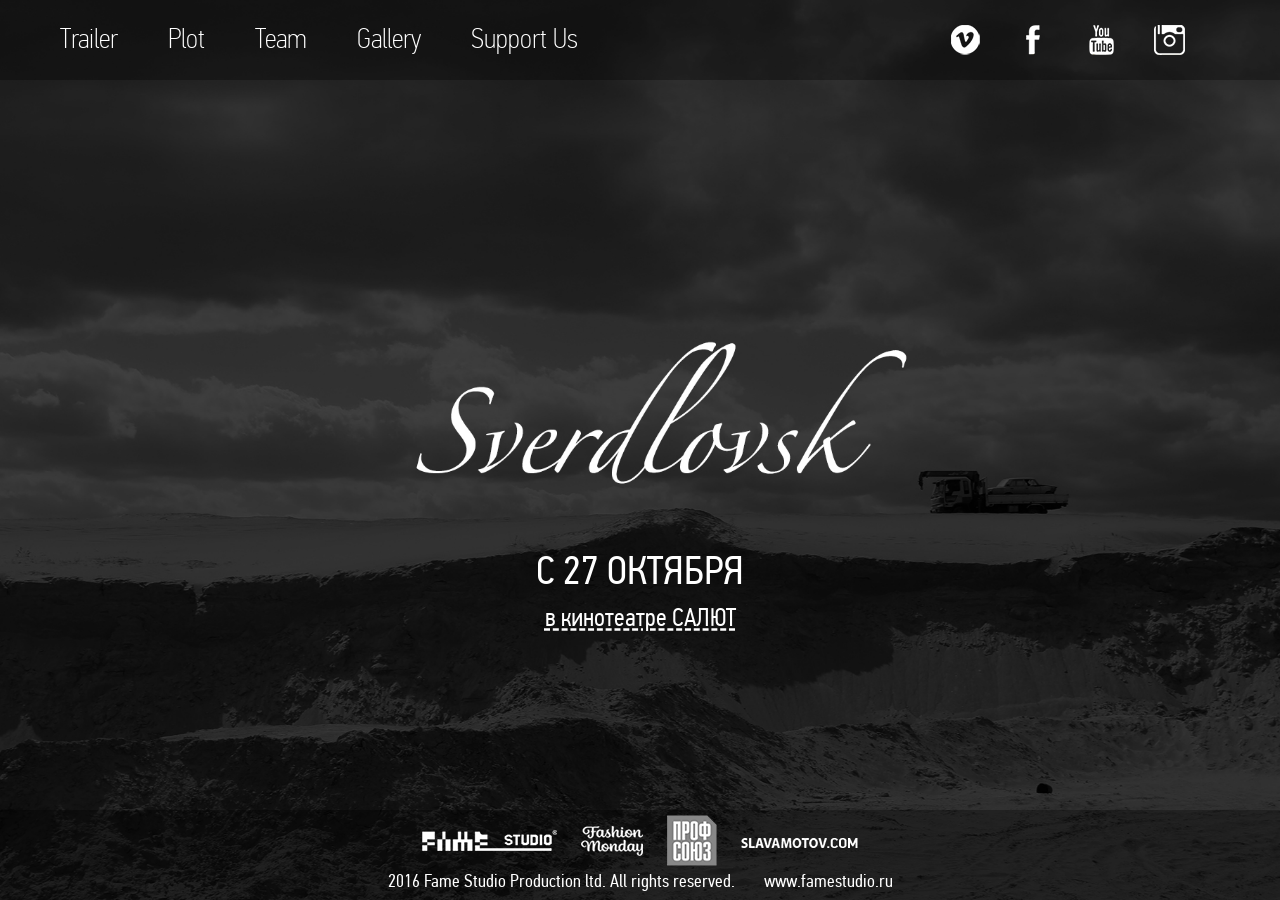
==== www/index.html @ 29ac0633 "new announce" ====
<!DOCTYPE html>
<html xmlns="http://www.w3.org/1999/xhtml" class="" g_init="6722">
<head>
<meta http-equiv="Content-Type" content="text/html; charset=UTF-8">
<meta name="description" content="Sverdlovsk movie. Фильм Свердловск.">
<meta name="keywords" content="Свердловск,фильм,нуар,Sverdlovsk,movie,noir">
<!-- <meta name="viewport" content="width=device-width, initial-scale=1, maximum-scale=1, user-scalable=no"> -->

<title>Sverdlovsk</title>

<link rel="shortcut icon" type="image/gif" href="sonypictures_favicon.ico">
<link rel="stylesheet" type="text/css" href="css/index.css" media="all">
<link rel="stylesheet" type="text/css" href="css/jquery.fancybox.css" media="all">


    <link rel="stylesheet" href="css/jquery.maximage.css?v=1.2" type="text/css" media="screen" charset="utf-8" />
    <link rel="stylesheet" href="css/screen.css?v=1.2" type="text/css" media="screen" charset="utf-8" />
    
    <script type="text/javascript" src="js/jquery-1.7.1.js"></script>
    
    <script src="js/jquery.cycle.all.js" type="text/javascript" charset="utf-8"></script>
    <script src="js/jquery.maximage.js" type="text/javascript" charset="utf-8"></script>
    
    <script type="text/javascript" charset="utf-8">
            $(function(){
                // Trigger maximage
                jQuery('#maximage').maximage();
                jQuery('#maximage3').maximage();
            });
     </script>
     <script type="text/javascript" charset="utf-8">
            $(function(){
                // Trigger maximage
                jQuery('#maximage2, #maximage2_').maximage({
                    cssBackgroundSize: false, // We don't want to use background-size:cover for our custom size
                    backgroundSize: function( $item ){
                        var verticalOffset = 100, // Top offset + Bottom offset
                            horizontalOffset = 200; // Left offset + Right offset
            
                        if($.Window.data('w') / $.Window.data('h') < $item.data('ar')){ // Image size based on height
                            $item
                                .height($.Window.data('h') - verticalOffset)
                                .width((($.Window.data('h') - verticalOffset) * $item.data('ar')).toFixed(0));
                        }else{ // Image size based on width
                            $item
                                .height((($.Window.data('w') - horizontalOffset) / $item.data('ar')).toFixed(0))
                                .width($.Window.data('w') - horizontalOffset);
                        }
                    },
                    onImagesLoaded: function(){
                        jQuery('#maximage2, #maximage2_').fadeIn();
                    }
                });
            });
        </script>
</head>
<body>


<div style="overflow: hidden; display: block;" id="main_wrapper">

      <div id="galleryLarge">
           <div style="background-image: url('img/gallery/poster01.jpg');" id="galleryLargeSlide"></div>
           <div class="prevArrow"></div>
           <div class="nextArrow"></div>
           <div style="display: block;" class="closeBtn"></div>
           <div id="captionBox"><div class="caption"></div></div>
      </div>

     
<!--      
<img id="bgImg" style="width: 1920px; height: 1280px; left: 0px; top: 0px; position: absolute; display: block;" src="img/main_bg.jpg" alt="background" border="0" height="100" width="100"> 
-->

      <div id="maximage">
            <img src="img/main_bg.jpg" alt="" width="1920" height="1280" />
      </div>
     
    
     

     
     <div id="social_wrapper">
          <div class="social_icons" style="background-image: url('img/icon-soc1.png');" alt="Vimeo">
               <a class="external_link" href="https://vimeo.com/channels/879297" target="_top">Vimeo</a>
          </div>
          <div class="social_icons" style="background-image: url('img/icon-soc2.png');" alt="facebook">
               <a class="external_link" href="https://www.facebook.com/sverdlovsk.noir" target="_top">Facebook</a>
          </div>
          <div class="social_icons" style="background-image: url('img/icon-soc3.png');" alt="YouTube">
               <a class="external_link" href="http://www.youtube.com/channel/UC4Fw5khgn9PdKnOJ4ofY_cg" target="_top">YouTube</a>
          </div>
          <div class="social_icons" style="background-image: url('img/icon-soc4.png');" alt="Instagram">
               <a class="external_link" href="http://instagram.com/sverdlovsk_noir/ " target="_top">Instagram</a>
          </div>
     </div>
     
              <div id="homePage" >
                <div class="general">
                      
                         <div class="viewport">
                              <div class="overview">
                                <!-- <p>premiere <span>14.10.2016</span> at <span>SALUT CINEMA</span></p> -->
                                <p><span>С 27 ОКТЯБРЯ</span></p>
                                <p><a href="http://www.kinosalut.ru/films/3775" target="_blank">в кинотеатре САЛЮТ</a></p>
                              </div>
                            </div>
                            </div>
              </div>
               
               <div id="storyPage" style="display: none;" >
                   <div id="maximage3">
                         <img src="img/storybg1.jpg" alt="" width="1920" height="740" />
                    </div>
               
               
                    <div class="xBtn"></div>
                    <div class="general">
                   	 

                         <div class="viewport">
                              

				         <div style="width: 540px;">
				         	<img src="img/title.png" alt="" />
				         	                         <p>"Sverdlovsk" has been filmed with great will, deep love for cinema and due to priceless help of many amazing people.</p>
				         	
				         	                         <p>We believe that cinema should be for everyone.
				         	                            Although, making cinema with only inspiration behind is cost demanding.
				         	                            You could help Us grow. See the ways how to do it by clicking <a href="Sverdlovsk_Support_List.pdf" target="_blank">here</a> or сontact Us by email: office@famestudio.ru.</p>
				         	                            
				         	                            
				         </div>
                            
                         </div>
                    </div>
               </div>
               <div id="plotPage" style="display: none;" >
                   

                    <div id="maximage2_">
                         <img src="img/storybg3.png" alt="" width="100%" height="760" />
                    </div>
               
                    <div class="xBtn"></div> 
<!--                     <div class="text">
                                <img src="img/title2.png" alt="" />
                    </div> -->
                    <div class="general">
                      
                         <div class="viewport">
                              <div class="overview">
                              
                             
                              
                                  <p>You could find more details here <span>LATER</span></p>
                                     
                                   
                                  
                              </div>
                         </div>
                    </div>
                    
                    
               </div>

               <div id="castPage" style="display: none;" >
                   

                    <div id="maximage2">
                         <img src="img/storybg3.png" alt="" width="100%" height="760" />
                    </div>
               
                    <div class="xBtn"></div> 
<!--                     <div class="text">
                              	<img src="img/title2.png" alt="" />
                    </div> -->
                    <div class="general">
                    	
                         <div class="viewport">
                              <div class="overview">
                              
                             
                              
                              		<p>starring  <span>KIRILL KOZLOV    KONSTANTIN RUDENKO   LUDA KOROLEVA<br />
                                    ALEXANDER SERGEEV  ALEXANDER FUKALOV  ASHOT KARAPETIAN   RUSLAN KITAYGORODSKY  ANTON BUTAKOV</span> <br />
                              			 feat. <span>VLADIMIR BEGUNOV</span> as himself<br />
                                    spesial guest <span>STAS SLOVIKOVSKY</span></p>
                                     
                              		 
                              		<p>visual effects supervisor <span>KIRILL KUROV  PASHA YUNUSOV  TEIMUR KHALIKOV</span> <br />
                              			production base chef <span>ANTON ANDRONOV  SLAVA MOTOV  DMITRIY KUNILOV</span><br />
                                    sound operator <span>ANTON KALMYKOV  PAVEL ORLOV</span> digital sound editor <span>EKATERINA DOROGINA</span><br />
                                    sound supervisor <span>BORIS FROLOV  DANIIL TISHINSKIH</span><br />
                                    composed by <span>VOVA SINIY </span>and<span> “BPR”</span><br />
                                    production designer <span>POLINA LAPTEVA</span> editor <span>MILA REPA</span><br />
                                    hairstyles <span>OLGA LAVKERT</span> makeup <span>YULIA STEPINA</span> and<span> ELENA NEROVNAYA</span><br />
                                    costume design <span>MARINA ODNOSHEVINA MARINA WELZ</span><br />
                                    cast by <span>VYACHESLAV BORISENKO DARIA PETROVA</span> director of photography<span> STAS LOSEV</span><br />
                                    produced and directed by <span>IGNAT KUNILOV and IRINA KOLOTOVA</span><br />
                                    <p>THANKS TO <span>IGOR PETROV and ROMAN VAZHENIN</span></p><br />
                                    <p>great thanks to <span>ALL WHO TOOK PART</span><br />
                                    you are AWESOME</p><br />                              
                              </div>
                         </div>
                    </div>
                    
                    
               </div>
               

                              
     <div style="" id="nav_wrapper">
          <ul id="nav">
               <li id="trailer_nav"> 
                    <div class="navLabel">
                    	<span>
                        	<div class="navStory">Trailer</div>
                        </span>
                    </div>

               </li>
               <li id="plot_nav">
                    <div class="navLabel">
                      <span><div class="navStory">Plot</div></span>
                    </div>

               </li>
               <li id="castCrew_nav">
                    <div class="navLabel">
                    	<span><div class="navStory">Team</div></span>
                    </div>

               </li>
               <li id="gallery_nav">
                    <div class="navLabel">
                    	<span><div class="navStory">Gallery</div></span>
                    </div>
                    <div class="content">
                         <ul id="gallery">
                              <li class="showing">
                                <img src="img/gallery/poster01.jpg" alt="gallery image" data-caption="" border="0">
                              </li>
                              <li>
                                <img src="img/gallery/poster02.jpg" alt="gallery image" data-caption="" border="0">
                              </li>
                              <li>
                                <img src="img/gallery/poster03.jpg" alt="gallery image" data-caption="" border="0">
                              </li>
                              <li>
                                <img src="img/gallery/poster04.jpg" alt="gallery image" data-caption="" border="0">
                              </li>
                              <li>
                                <img src="img/gallery/gallery00.jpg" alt="gallery image" data-caption="
                                <b>Don't you know?</b><br/>
                                The armature of the <b>Stature of Liberty</b><br/> is made of metal produced in Ekaterinburg" border="0">
                              </li>
                              <li>
                                <img src="img/gallery/gallery0.jpg" alt="gallery image" 
                                data-caption="
                                <b>Ekaterinburg, Sverdlovsk region.</b><br/>
                                   Twice the city was named as Ekaterinburg and one time - as Sverdlovsk.<br/>
                                   In parlance they still say “Sverdlovsk”, even the region is <br/>
                                   <b>still “the Sverdlovsk region”.</b>" border="0">
                              </li>
                              <li>
                                <img src="img/gallery/gallery1.jpg" alt="gallery image" 
                                data-caption="
                                Ekaterinburg was founded by the first Russian Emperor, and it was named<br/>  
                                after the first Empress.The last <b>Russian Emperor was killed there.</b><br/> 
                                The first Russian President started his political activity there." border="0">
                              </li>                         
                              <li>
                                <img src="img/gallery/gallery2.jpg" alt="gallery image" data-caption="<b>“We still</b> can handle each other”<br/>det. Begunov" border="0">
                              </li>                         
                              <li>
                                <img src="img/gallery/gallery3.jpg" alt="gallery image" data-caption="
                                	<b>In 1963</b>, when <b>Fidel Castro</b> visited the Urals' capital,<br/> eleven newborns named Fidel were registered." border="0">
                              </li>                         
                              <li>
                                <img src="img/gallery/gallery4.jpg" alt="gallery image" data-caption="
                               <b> “Attention, Moscow speaking”</b> <br/>
                               The most powerful radio transmitter in the country was located in Sverdlovsk.<br/>
                               The famous Levitan's words actually sounded from Sverdlovsk. " border="0">
                              </li>                         
                              <li>
                                <img src="img/gallery/gallery5.jpg" alt="gallery image" data-caption="
                                <b>The Ekaterinburg subway</b> has been listed in the <b>Guinness<br/>
                                 Book of World Records</b> as the shortest acting subway in the world.<br/> 
                                However, few people know that the <b>ghost-stations exist</b>, <br/>
                                for example, Bazhovskaya, named after the Urals' fairy tale writer." border="0">
                              </li>                         
                              <li>
                                <img src="img/gallery/gallery6.jpg" alt="gallery image" data-caption="
                                	Ekaterinburg is listed in the <b>Guinness Book of World Records</b><br/>
                                	as the city with the biggest consumptions of mayonnaise per capita." border="0">
                              </li>                         
                              <li class="last">
                                <img src="img/gallery/gallery7.jpg" alt="gallery image" data-caption="<span class='oLast'>
                                	<b>In 1820  the British Parlament's roof</b> was covered by the roof<br/> 
                                	 steel made in Ekaterinburg. During 150 years<br/> there was no need 
                                	to repair or paint the roof even once.</span>" border="0">
                              </li>                         
                         </ul>


                         <div class="prevArrow"></div>
                         <div class="nextArrow"></div>
                         <div id="captionBox"></div>
                         <div class="caption">«Я обещал своим парням,<br>что мы выживем» <br>— Сержант Кольер</div>
                    </div>
               </li>
               <li id="story_nav">
                    <div class="navLabel">
                        <span>
                            <div class="navStory">Support Us</div> 
                        </span>
                    </div>

               </li>
          </ul>
     </div>
     

          





    <!-- video gallery overlay player--> 
    <a id="trailerOverlayTrigger" href="#videoGallery_wrapper" style="display:none;"></a>
    <div id="videoGallery_wrapper">
         <div id="videoGallery_player">
             <!-- <object width="100%" height="100%">
             <param name="allowfullscreen" value="true" />
             <param name="allowscriptaccess" value="always" />
             <param name="movie" value="https://www.youtube.com/watch?v=8Fw3VYVZLJc" /><embed src="https://www.youtube.com/embed/8Fw3VYVZLJc" type="application/x-shockwave-flash" allowfullscreen="true" allowscriptaccess="always" width="100%" height="100%"></embed></object>  -->
             <iframe width="100%" height="100%" src="https://www.youtube.com/embed/xurfYt-7DkQ" frameborder="0" allowfullscreen></iframe>
         </div>
    </div>


	          

</div>
     <div id="footer_wrapper">
          <div id="footer_content">
               <div id="studio_wrapper">
                    <a href="http://www.famestudio.ru/"><img src="img/patner1.png" alt="" /></a>
                    <a href="http://fashionmonday.ru/"><img src="img/patner2.png" alt="" /></a>
                    <a href="http://pro4pro.ru/"><img src="img/patner3.png" alt="" /></a>
                    <a href="http://slavamotov.com/ "><img src="img/patner4.png" alt="" /></a>
               </div>
               <p>2016 Fame Studio Production ltd. All rights reserved.  <a href="http://www.famestudio.ru/">www.famestudio.ru</a> </p>
          </div>
     </div>



<script type="text/javascript">
	var __lightBoxCloseLabel = "";
    var __youtubeTrailerId = "xurfYt-7DkQ";
	var __isDesktop = true;
	var __rootURL = "";
	var __isIE8 = ""
castPage
</script>


<script src="js/createjs-2013.12.12.min.js" type="text/javascript"></script>
<script type="text/javascript" src="js/main.js"></script>
<script type="text/javascript" src="js/jquery.fancybox.js"></script>
<script type="text/javascript" src="js/fastclick.js"></script>
<script type="text/javascript" src="js/jquery.tinyscrollbar.js"></script>
<script type="text/javascript" src="js/jquery.videobg.js"></script>
<script type="text/javascript" src="js/sharing.js"></script>










</body>
</html>
---- www/css/index.css ----
@import "../css/fonts.css" screen;

@font-face {
	font-family: "Lato";
	font-style: normal;
	font-weight: 400;
	src: local("Lato Regular"), local("Lato-Regular"), url('9k-rpmcnxyepm8cnfsh2gg.woff') format("woff");
}
@font-face {
	font-family: "Lato";
	font-style: normal;
	font-weight: 900;
	src: local("Lato Black"), local("Lato-Black"), url('bvtm30trf7q_jfqyehfjta.woff') format("woff");
}
/* ::::: http://fonts.googleapis.com/css?family=Open+Sans:400,700&subset=latin,cyrillic ::::: */

@font-face {
	font-family: "Open Sans";
	font-style: normal;
	font-weight: 400;
	src: local("Open Sans"), local("OpenSans"), url('rjgo7rytmqivp7vzi-q5ut8e0i7kzn-epnyo3hzu7kw.woff') format("woff");
}
@font-face {
	font-family: "Open Sans";
	font-style: normal;
	font-weight: 700;
	src: local("Open Sans Bold"), local("OpenSans-Bold"), url('k3k702zokiljc3wvjuplziran7velc11_xip9rz-hms.woff') format("woff");
}
/* ::::: http://fonts.googleapis.com/css?family=Exo+2:400,900&subset=latin,cyrillic ::::: */

@font-face {
	font-family: "Exo 2";
	font-style: normal;
	font-weight: 400;
	src: local("Exo 2"), local("Exo2-Regular"), url('w4iawertlhke0kn1t814da.woff') format("woff");
}
@font-face {
	font-family: "Exo 2";
	font-style: normal;
	font-weight: 900;
	src: local("Exo 2 Black"), local("Exo2-Black"), url('918jji30aejgiy8qzosuqveszw2xoq-xsnqo47m55da.woff') format("woff");
}
/* ::::: http://fury-film.ru/site/css/tinyscrollbar.css ::::: */



/* ::::: http://fury-film.ru/site/css/jquery.fancybox.css ::::: */

/* ::::: http://fury-film.ru/site/css/main3.css ::::: */

html, body { margin: 0px; padding: 0px; width: 100%; height: 100%; overflow: auto; }
div, a, img {  }
div { margin: 0px; padding: 0px; }
.seo_title { display: none; }
#main_wrapper { width: 100%; height: 100%; position: relative; overflow: auto; border: 0px solid red; display: none; background-repeat: no-repeat; background-size: cover; }
.general { font-family: "Open Sans",sans-serif; font-size: 15px; font-weight: 400; letter-spacing: 0px; line-height: 21px; color: rgb(255, 255, 255); }
.general b { font-weight: 700; }
#body_wrapper { width: 100%; height: 500px; position: relative; margin: 0px auto; border: 0px solid red; overflow: hidden; }
#bgImg { display: none; position: absolute; z-index: 2; top: 0px; }
#bgImg_small { display: none; position: relative; z-index: 1; }
#bgImg_social { display: none; position: relative; z-index: 2; }
#home_content { width: 100%; height: 100%; position: absolute; margin: auto; z-index: 1000; display: block; border: 0px solid red; }
.closeBtn { width: 67px; height: 30px; font-family: "Exo 2",sans-serif; font-size: 18px; font-weight: 900; letter-spacing: 2px; color: rgb(255, 255, 255); line-height: 32px; text-align: center; cursor: pointer; }
.closeBtn:hover { color: rgb(145, 15, 20); }

#nav_wrapper { width: 100%; height: 80px; position: absolute; top: 0px; left: 0px; z-index: 8889; background: none repeat scroll 0 0 rgba(0, 0, 0, 0.3); }
#nav { height: 80px; margin: 0px 0px 0px 60px; padding: 0px; border: 0px solid white; list-style: outside none none; text-align: center; position: relative; overflow: hidden; }
#nav li { float: left; margin: 20px 50px 0px 0px; position: relative; top: 3px;  }
#nav li:last-child { margin-right: 0px; }
#nav li .navLabel {   cursor: pointer; color: #fff; font-family: 'cond_prothin'; font-size: 28px; line-height: 31px; }
#nav li .navLabel:hover { color: rgb(255, 230, 41);  }
#nav li .content { display: none; }
.navStory { cursor: pointer; margin: 0px auto; }

#cornerLogo_wrapper { width: 222px; height: 108px; background-image: none; background-repeat: no-repeat; position: absolute; top: -10px; left: 0px; z-index: 8001; }
#cornerLogo { width: 222px; height: 108px; background-image: url('../img/furycornerlogo.png'); background-repeat: no-repeat; position: absolute; top: 18px; left: 5px; margin: 0px; padding: 0px; cursor: pointer; }
#cornerLogo2 { width: 222px; height: 108px; background-image: url('../img/furycornerlogo.png'); background-repeat: no-repeat; position: absolute; top: 18px; left: 5px; margin: 0px; padding: 0px; display: none; }
#cornerReleaseDate { width: 212px; height: 20px; font-family: "Exo 2",sans-serif; font-size: 15px; font-weight: 900; position: absolute; top: 108px; left: 0px; color: rgb(255, 255, 255); text-align: center; letter-spacing: 1px; }

.navTrailer { height: 13px; width: 80px; cursor: pointer; margin: 0px auto; }

.navCrew { height: 14px; width: auto; cursor: pointer; margin: 0px auto; }
.navPlot { height: 14px; width: auto; cursor: pointer; margin: 0px auto; }
.navGallery { height: 14px; width: 88px; cursor: pointer; margin: 0px auto; }
.navTrailer:hover { background-position: 0px -13px; }
.navStory:hover { background-position: 0px -14px; }
.navCrew:hover { background-position: 0px -14px; }
.navPlot:hover { background-position: 0px -14px; }
.navGallery:hover { background-position: 0px -14px; }

.contentHeader { width: 100%; height: 39px; margin: 0px auto 20px; position: relative; top: 0px; left: 0px; border: 0px solid blue; font-family: "Exo 2",sans-serif; font-size: 28px; font-weight: 900; color: rgb(255, 230, 41); letter-spacing: 1px; line-height: 42px; text-align: center; }
.xBtn { width: 25px; height: 21px; background-image: url('../img/xbtn.png'); background-repeat: no-repeat; position: absolute; top: 30px; right: 10px; border: 0px solid red; cursor: pointer; z-index: 2000; }
.xBtn:hover { background-position: 0px -21px; }


.maximage2 img {width: 100%; position: absolute;}
.maximage2_ img {width: 100%; position: absolute;}

#storyPage { width: 100%; position: absolute;   display: block; top:0;  }
#storyPage .general { margin: auto; height: 350px;left: 50%; width: 950px;position: absolute; }
#storyPage .general .viewport { margin: 0 0 0 -475px; position: absolute; top: 32%;}
#storyPage .general .viewport p {color: #000; font-family: 'cond_prothin'; font-size: 20px; text-align: left; line-height: 24px; padding-top: 15px;}
#storyPage .general .viewport p a {font-family: 'cond_proregular'; color: #000; text-decoration: none;}
#storyPage .general .viewport p a:hover { text-decoration: underline;}
#storyPage .xBtn {right: 10px; top: 100px;}
/* #storyPage .xBtn {top: 20px !important; right: 340px !important; background-image: url('../img/xbtn1.png') !important ;} */

#castPage { width: 100%;  position: absolute;  display: block; overflow: hidden; top: 0;}
#castPage .general { left: 50%;margin-top: -100px;position: absolute;top: 50%;width: 950px;}
#castPage .viewport { width: 950px;  position: relative;   margin: 0 0 0 -475px;}
#castPage>.text img {text-align: center; padding-bottom: 10px;}
#castPage>.general>.viewport>.overview p { font-family: 'cond_prothin';  font-size: 20px;line-height: 21px;padding-bottom: 13px; text-align: center;}
#castPage>.general>.viewport>.overview p span {font-family: 'cond_proregular';}
#castPage .xBtn { top: 100px; right: 10px; }

#plotPage { width: 100%;  position: absolute;  display: block; overflow: hidden; top: 0;}
#plotPage .general { left: 50%;margin-top: -100px;position: absolute;top: 50%;width: 950px;}
#plotPage .viewport { width: 950px;  position: relative;   margin: 0 0 0 -475px;}
#plotPage>.text img {text-align: center; padding-bottom: 10px;}
#plotPage>.general>.viewport>.overview p { font-family: 'cond_prothin';  font-size: 20px;line-height: 21px;padding-bottom: 13px; text-align: center;}
#plotPage>.general>.viewport>.overview p span {font-family: 'cond_proregular';}
#plotPage .xBtn { top: 100px; right: 10px; }

/*hacks by Rast*/
#homePage { width: 100%;  position: absolute;  display: block; overflow: hidden; top:60%; /*margin-top: 700px;*/}
/*#homePage .general { left: 50%;margin-top: 500px;position: absolute;top: 50%;width: 950px;}*/
/*#homePage .viewport { width: 950px;  position: relative;   margin: 0 0 0 -475px;}*/
#homePage>.text img {text-align: center; padding-bottom: 10px;}
#homePage>.general>.viewport>.overview p { font-family: 'cond_prothin'; /*font-size: 20px;line-height: 21px;*/font-size: 60px; /*line-height: 66px;*/ padding-top: 13px; text-align: center;}
#homePage>.general>.viewport>.overview p span {font-family: 'cond_proregular'; font-size: 40px;}
#homePage>.general>.viewport>.overview p a {font-family: 'cond_proregular'; font-size: 25px; line-height: 27px;}
#homePage>.general>.viewport>.overview p a:visited, a:link, a:active, a:hover {color: white; text-decoration-style: dashed;}
/*#homePage>.general>.viewport>.overview p a:hover {text-decoration: underline; text-decoration-style: dashed;}*/
#homePage .xBtn { top: 100px; right: 10px; }

#maximage2 img {width: 100% !important; margin-left: 0 !important;}
#maximage2_ img {width: 100% !important; margin-left: 0 !important;}

.content { margin: 0px auto; position: relative; top: 50%; left: 0px; text-align: justify; }
.content .viewport { width: 650px; height: 470px; position: relative; margin: -200px 0px 0px; }

.content .overview { list-style: outside none none; padding: 0px;  }

#galleryLarge { width: 100%; height: 100%; position: absolute; top: 0px; left: 0px; border: 0px solid yellow; background-position: center center; background-size: cover; display: none; z-index: 8888; }
#galleryLargeSlide { width: 100%; height: 100%; position: absolute; top: 0px; left: 0px; border: 0px solid yellow; background-position: center top; background-size: contain; background-repeat: no-repeat; }

#galleryLarge .prevArrow { z-index: 8888; width: 50px; height: 168px; position: absolute; top: 50%; left: 0px; border: 0px solid red; background: url('../img/arrowleft.png') no-repeat scroll 0px 50% transparent; cursor: pointer; margin-top: -100px; }
#galleryLarge .prevArrow:hover { background-position: -50px 50%; }
#galleryLarge .nextArrow { z-index: 8888;width: 50px; height: 168px; position: absolute; top: 50%; right: 0px; border: 0px solid red; background: url('../img/arrowright.png') no-repeat scroll 0px 50% transparent; cursor: pointer; margin-top: -100px; }
#galleryLarge .nextArrow:hover { background-position: -50px 50%; }
#galleryLarge .closeBtn { width: 25px; height: 21px; background-image: url('../img/xbtn.png'); background-repeat: no-repeat; position: absolute; top: 95px; right: 10px; border: 0px solid red; cursor: pointer; z-index: 8889; }
#galleryLarge .closeBtn:hover { background-position: 0px -21px; }

#captionBox { z-index: 8880; display: block; position: absolute; width: 600px; height: 253px;  background-image: 
url('../img/blacktransparentbg.png'); background-repeat: no-repeat;  bottom: 0px; right: 0px; padding: 0px; margin: 0px; }

.caption { display: block; width: 580px; height: 180px; text-align: right; color: rgb(255, 255, 255); position: absolute; bottom: 0px; right: 0px; padding: 0px 20px 0px 0px; margin: 0px; font-family: "Open Sans",sans-serif; text-shadow: 0 0 3px #000; }

.oLast {color: #fff; text-shadow: 0 0 3px #000;}



#videoGallery_wrapper { width: 100%; height: 100%; position: relative; top: 0px; left: 0px; border: 0px solid red; display: none; }
#videoGallery_player { width: 100%; height: 100%; position: relative; background-color: rgb(0, 0, 0); }
#videoGallery_thumb_wrapper .videoGallery_thumbItem:nth-child(1) { margin-left: 0px; }



#nav table { line-height: 14px; margin: 0px auto; }
.director { float: left; color: rgb(255, 255, 255); font-size: 16px; font-family: "Open Sans",sans-serif; margin-right: 20px; }
#footer_wrapper { width: 100%; height: 90px; margin: 0px auto; position: fixed; bottom: 0px; background-color: rgba(0, 0, 0, 0.3); z-index: 8894; }
#footer_content { position: absolute; width: 900px; left: 50%; margin-left: -450px; }
#footer_content p { text-align: center; font-family: 'cond_proregular'; font-size: 18px; color: #fff; }
#footer_content p a {padding-left: 25px;}
#footer_content a { text-decoration: none; color: rgb(255, 255, 255); }
#footer_content a:hover { text-decoration: underline; }
#footer_content a:active { text-decoration: none; }
.studioSpace { position: relative; margin-right: 12px; }
#studio_wrapper {padding-top: 5px; text-align: center;  }
#studio_wrapper a {  display:inline-block; padding: 0 10px;vertical-align: middle; }


#qed { top: 3px; }
#sonyPictures { top: 0px; }
#legal_wrapper { position: relative; top: 3px; font-family: Arial,Helvetica,sans-serif; font-size: 11px; color: rgb(203, 203, 203); text-align: left; text-decoration: none; display: inline-block; line-height: 15px; }
.footerDirector { font-weight: bold; font-size: 16px; }
#smallFooter_wrapper { width: 100%; position: relative; bottom: 0px; padding: 15px 0px 10px; display: none; font-family: "Open Sans",sans-serif; font-size: 14px; background-color: rgba(0, 0, 0, 0.4); background-image: url('../img/mobilebg.jpg'); background-size: cover; text-align: center; min-height: 250px; }
#smallFooter_wrapper .bugs {  }
#smallFooter_wrapper .legal { text-align: center; color: rgb(255, 255, 255); margin: 20px 0px; }
#smallFooter_wrapper .links { display: inline-block; margin-bottom: 20px; color: rgb(255, 255, 255); }
#smallFooter_wrapper a { text-decoration: none; color: rgb(255, 255, 255); }
#smallFooter_wrapper a:hover { text-decoration: underline; color: rgb(255, 255, 255); }
#social_wrapper { width: 320px; height: 30px; border: 0px solid red; position: absolute; top: 25px; right: 20px; display: block; z-index: 8890; }

.social_icons { background-repeat: no-repeat; float: left; margin: 0px 18px 0px 0px; position: relative; cursor: pointer; width: 50px; height: 30px; background-position: center top;}
.social_icons:hover { position: relative; top:1px; opacity: 0.9; }

#facebook_icon { width: 11px; height: 24px; background-size: 11px auto; }
#facebook_icon:hover { background-position: 0px -24px; }
#twitter_icon { width: 28px; height: 22px; top: 2px; background-size: 28px auto; }
#twitter_icon:hover { background-position: 0px -22px; }
#instagram_icon { width: 27px; height: 27px; top: -1px; background-size: 27px auto; }
#instagram_icon:hover { background-position: 0px -27px; }
#youtube_icon { width: 21px; height: 25px; background-size: 21px auto; }
#youtube_icon:hover { background-position: 0px -25px; }
#odnoklassniki_icon { width: 28px; height: 22px; top: 2px; background-size: 28px auto; }
#odnoklassniki_icon:hover { background-position: 0px -22px; }
#mymail_icon { width: 28px; height: 22px; top: 2px; background-size: 28px auto; }
#mymail_icon:hover { background-position: 0px -22px; }
#rutube_icon { width: 28px; height: 22px; top: 2px; background-size: 28px auto; }
#rutube_icon:hover { background-position: 0px -22px; }
.social_icons a { overflow: hidden; text-indent: -1000px; width: 100%; height: 100%; position: absolute; top: 0px; bottom: 0px; left: 0px; right: 0px; }
#logo-redirect { width: 100%; height: 100%; position: absolute; background-color: rgb(194, 194, 194); background-image: url('../img/broswerbg.jpg'); background-repeat: no-repeat; background-size: cover; margin: 0px auto; display: none; }
#browserWrap { position: absolute; width: 788px; height: 180px; left: 50%; top: 50%; margin: -90px 0px 0px -384px; }
#browserWrapBg { width: 100%; height: 583px; background-image: url('../img/storybg.png'); background-repeat: repeat-x; top: 50%; position: absolute; margin-top: -292px; }
#message-redirect { position: absolute; color: rgb(255, 255, 255); line-height: 1.3; font-weight: 700; font-size: 28px; font-family: "Open Sans",sans-serif; text-align: center; letter-spacing: 0.8px; width: 100%; }
#browser_wrapper { width: 280px; height: auto; position: absolute; top: 88px; left: 200px; }
.browser_btn { display: inline-block; position: relative; margin-right: 6px; }
#logo_chrome { top: 1px; margin-left: 4px; }
#logo_firefox { top: 2px; }
#logo_safari { top: 2px; }
#logo_ie { display: inline-block; position: absolute; top: 4px; margin-left: 3px; }
#preload_wrapper { position: absolute; top: 0px; left: 0px; padding: 0px; margin: 0px; z-index: 99999; width: 100%; height: 100%; overflow: hidden; }
#preload_vertical_wrapper { position: absolute; width: 100%; height: 100%; }
#preload_top { position: absolute; width: 100%; height: 50%; background-color: rgb(73, 82, 89); top: -20px; z-index: 88888; }
#preload_top_roughEdge { position: relative; height: 29px; width: 100%; background-image: url('../img/preload_top.png'); background-repeat: repeat-x; background-position: left bottom; top: 100%; }
#preload_bottom { position: absolute; width: 100%; height: 50%; bottom: -20px; background-color: rgb(73, 82, 89); z-index: 88888; }
#preload_bottom_roughEdge { position: absolute; height: 29px; width: 100%; background-image: url('../img/preload_bottom.png'); background-repeat: repeat-x; background-position: left top; top: -23px; }
#preload_horizontal_mask { position: absolute; width: 100%; height: 100%; left: 0px; background-color: rgb(73, 82, 89); z-index: 77777; }
#preload_horizontal_roughEdge { position: absolute; width: 50px; height: 100%; background: linear-gradient(to right, rgba(73, 82, 89, 0) 0%, rgb(73, 82, 89) 100%) repeat scroll 0% 0% transparent; left: -50px; z-index: 99990; }
#preloader_blur { position: absolute; width: 100%; height: 100%; background-position: center center; background-image: url('../img/bradblur.jpg'); background-repeat: no-repeat; background-size: cover; }
#preload_gradient { position: absolute; width: 100%; height: 100%; background-image: url('../img/preload_gradient.png'); background-size: cover; z-index: 99999; }
#preloader_Logo { display: block; position: absolute; width: 80%; height: 35%; z-index: 99999; top: 10%; max-width: 1317px; background-size: contain; background-repeat: no-repeat; background-position: center center; border: 0px solid red; visibility: hidden; }
#preloader_Logo img { max-height: 100%; max-width: 100%; margin: auto; display: block; position: relative; border: 0px solid lime; height: auto; }




/* 
font-family: 'cond_prolight';
font-family: 'cond_proregular';
font-family: 'cond_prothin';
font-family: 'cond_probold';
font-family: 'cond_promedium';
font-family: 'cond_proXBlk'; 

font-family: 'Intro';
font-family: 'Comfortaa';
font-family: 'Nautilus'; 
font-family: "Helvetica"; 
font-family: 'Gardensc'; 
*/
---- www/css/screen.css ----
/* line 4, ../../../../../../Applications/compass.app/Contents/Resources/ruby/compass_0.11/compass-0.11.5/frameworks/blueprint/stylesheets/blueprint/reset/_utilities.scss */
html {
  margin: 0;
  padding: 0;
  border: 0;
}

/* line 18, ../../../../../../Applications/compass.app/Contents/Resources/ruby/compass_0.11/compass-0.11.5/frameworks/blueprint/stylesheets/blueprint/reset/_utilities.scss */
.bp-reset-element, body, h1, h2, h3, h4, h5, h6, article, aside, details, figcaption, figure, footer, header, hgroup, menu, nav, section, summary, blockquote, q, th, td, caption, table,
div, span, object, iframe, p,
pre, a, abbr, acronym, address,
code, del, dfn, em, img,
dl, dt, dd, ol, ul, li, fieldset,
form, label, legend,
caption, tbody, tfoot, thead, tr {
  margin: 0;
  padding: 0;
  border: 0;
  font-weight: inherit;
  font-style: inherit;
  font-size: 100%;
  font-family: inherit;
  vertical-align: baseline;
}

/* line 20, ../../../../../../Applications/compass.app/Contents/Resources/ruby/compass_0.11/compass-0.11.5/frameworks/blueprint/stylesheets/blueprint/reset/_utilities.scss */
article, aside, details, figcaption, figure, footer, header, hgroup, menu, nav, section, summary {
  display: block;
}

/* line 21, ../../../../../../Applications/compass.app/Contents/Resources/ruby/compass_0.11/compass-0.11.5/frameworks/blueprint/stylesheets/blueprint/reset/_utilities.scss */
blockquote, q {
  quotes: "" "";
}
/* line 67, ../../../../../../Applications/compass.app/Contents/Resources/ruby/compass_0.11/compass-0.11.5/frameworks/blueprint/stylesheets/blueprint/reset/_utilities.scss */
blockquote:before, blockquote:after, q:before, q:after {
  content: "";
}

/* line 22, ../../../../../../Applications/compass.app/Contents/Resources/ruby/compass_0.11/compass-0.11.5/frameworks/blueprint/stylesheets/blueprint/reset/_utilities.scss */
th, td, caption {
  float: none !important;
  text-align: left;
  font-weight: normal;
  vertical-align: middle;
}

/* line 23, ../../../../../../Applications/compass.app/Contents/Resources/ruby/compass_0.11/compass-0.11.5/frameworks/blueprint/stylesheets/blueprint/reset/_utilities.scss */
table {
  border-collapse: separate;
  border-spacing: 0;
  vertical-align: middle;
}

/* line 24, ../../../../../../Applications/compass.app/Contents/Resources/ruby/compass_0.11/compass-0.11.5/frameworks/blueprint/stylesheets/blueprint/reset/_utilities.scss */
a img {
  border: none;
}

/* line 20, ../sass/screen.scss */
body.bp {
  line-height: 1.5;
  font-family: "Helvetica Neue", Arial, Helvetica, sans-serif;
  color: #333333;
  font-size: 75%;
}
/* line 51, ../../../../../../Applications/compass.app/Contents/Resources/ruby/compass_0.11/compass-0.11.5/frameworks/blueprint/stylesheets/blueprint/_typography.scss */
body.bp h1, body.bp h2, body.bp h3, body.bp h4, body.bp h5, body.bp h6 {
  font-weight: normal;
  color: #222222;
}
/* line 52, ../../../../../../Applications/compass.app/Contents/Resources/ruby/compass_0.11/compass-0.11.5/frameworks/blueprint/stylesheets/blueprint/_typography.scss */
body.bp h1 img, body.bp h2 img, body.bp h3 img, body.bp h4 img, body.bp h5 img, body.bp h6 img {
  margin: 0;
}
/* line 53, ../../../../../../Applications/compass.app/Contents/Resources/ruby/compass_0.11/compass-0.11.5/frameworks/blueprint/stylesheets/blueprint/_typography.scss */
body.bp h1 {
  font-size: 3em;
  line-height: 1;
  margin-bottom: 0.50em;
}
/* line 54, ../../../../../../Applications/compass.app/Contents/Resources/ruby/compass_0.11/compass-0.11.5/frameworks/blueprint/stylesheets/blueprint/_typography.scss */
body.bp h2 {
  font-size: 2em;
  margin-bottom: 0.75em;
}
/* line 55, ../../../../../../Applications/compass.app/Contents/Resources/ruby/compass_0.11/compass-0.11.5/frameworks/blueprint/stylesheets/blueprint/_typography.scss */
body.bp h3 {
  font-size: 1.5em;
  line-height: 1;
  margin-bottom: 1.00em;
}
/* line 56, ../../../../../../Applications/compass.app/Contents/Resources/ruby/compass_0.11/compass-0.11.5/frameworks/blueprint/stylesheets/blueprint/_typography.scss */
body.bp h4 {
  font-size: 1.2em;
  line-height: 1.25;
  margin-bottom: 1.25em;
}
/* line 57, ../../../../../../Applications/compass.app/Contents/Resources/ruby/compass_0.11/compass-0.11.5/frameworks/blueprint/stylesheets/blueprint/_typography.scss */
body.bp h5 {
  font-size: 1em;
  font-weight: bold;
  margin-bottom: 1.50em;
}
/* line 58, ../../../../../../Applications/compass.app/Contents/Resources/ruby/compass_0.11/compass-0.11.5/frameworks/blueprint/stylesheets/blueprint/_typography.scss */
body.bp h6 {
  font-size: 1em;
  font-weight: bold;
}
/* line 59, ../../../../../../Applications/compass.app/Contents/Resources/ruby/compass_0.11/compass-0.11.5/frameworks/blueprint/stylesheets/blueprint/_typography.scss */
body.bp p {
  margin: 0 0 1.5em;
}
/* line 60, ../../../../../../Applications/compass.app/Contents/Resources/ruby/compass_0.11/compass-0.11.5/frameworks/blueprint/stylesheets/blueprint/_typography.scss */
body.bp p .left {
  display: inline;
  float: left;
  margin: 1.5em 1.5em 1.5em 0;
  padding: 0;
}
/* line 61, ../../../../../../Applications/compass.app/Contents/Resources/ruby/compass_0.11/compass-0.11.5/frameworks/blueprint/stylesheets/blueprint/_typography.scss */
body.bp p .right {
  display: inline;
  float: right;
  margin: 1.5em 0 1.5em 1.5em;
  padding: 0;
}
/* line 62, ../../../../../../Applications/compass.app/Contents/Resources/ruby/compass_0.11/compass-0.11.5/frameworks/blueprint/stylesheets/blueprint/_typography.scss */
body.bp a {
  text-decoration: underline;
  color: #0066cc;
}
/* line 18, ../../../../../../Applications/compass.app/Contents/Resources/ruby/compass_0.11/compass-0.11.5/frameworks/compass/stylesheets/compass/typography/links/_link-colors.scss */
body.bp a:visited {
  color: #004c99;
}
/* line 21, ../../../../../../Applications/compass.app/Contents/Resources/ruby/compass_0.11/compass-0.11.5/frameworks/compass/stylesheets/compass/typography/links/_link-colors.scss */
body.bp a:focus {
  color: #0099ff;
}
/* line 24, ../../../../../../Applications/compass.app/Contents/Resources/ruby/compass_0.11/compass-0.11.5/frameworks/compass/stylesheets/compass/typography/links/_link-colors.scss */
body.bp a:hover {
  color: #0099ff;
}
/* line 27, ../../../../../../Applications/compass.app/Contents/Resources/ruby/compass_0.11/compass-0.11.5/frameworks/compass/stylesheets/compass/typography/links/_link-colors.scss */
body.bp a:active {
  color: #bf00ff;
}
/* line 63, ../../../../../../Applications/compass.app/Contents/Resources/ruby/compass_0.11/compass-0.11.5/frameworks/blueprint/stylesheets/blueprint/_typography.scss */
body.bp blockquote {
  margin: 1.5em;
  color: #666666;
  font-style: italic;
}
/* line 64, ../../../../../../Applications/compass.app/Contents/Resources/ruby/compass_0.11/compass-0.11.5/frameworks/blueprint/stylesheets/blueprint/_typography.scss */
body.bp strong, body.bp dfn {
  font-weight: bold;
}
/* line 65, ../../../../../../Applications/compass.app/Contents/Resources/ruby/compass_0.11/compass-0.11.5/frameworks/blueprint/stylesheets/blueprint/_typography.scss */
body.bp em, body.bp dfn {
  font-style: italic;
}
/* line 66, ../../../../../../Applications/compass.app/Contents/Resources/ruby/compass_0.11/compass-0.11.5/frameworks/blueprint/stylesheets/blueprint/_typography.scss */
body.bp sup, body.bp sub {
  line-height: 0;
}
/* line 67, ../../../../../../Applications/compass.app/Contents/Resources/ruby/compass_0.11/compass-0.11.5/frameworks/blueprint/stylesheets/blueprint/_typography.scss */
body.bp abbr, body.bp acronym {
  border-bottom: 1px dotted #666666;
}
/* line 68, ../../../../../../Applications/compass.app/Contents/Resources/ruby/compass_0.11/compass-0.11.5/frameworks/blueprint/stylesheets/blueprint/_typography.scss */
body.bp address {
  margin: 0 0 1.5em;
  font-style: italic;
}
/* line 69, ../../../../../../Applications/compass.app/Contents/Resources/ruby/compass_0.11/compass-0.11.5/frameworks/blueprint/stylesheets/blueprint/_typography.scss */
body.bp del {
  color: #666666;
}
/* line 70, ../../../../../../Applications/compass.app/Contents/Resources/ruby/compass_0.11/compass-0.11.5/frameworks/blueprint/stylesheets/blueprint/_typography.scss */
body.bp pre {
  margin: 1.5em 0;
  white-space: pre;
}
/* line 71, ../../../../../../Applications/compass.app/Contents/Resources/ruby/compass_0.11/compass-0.11.5/frameworks/blueprint/stylesheets/blueprint/_typography.scss */
body.bp pre, body.bp code, body.bp tt {
  font: 1em "andale mono", "lucida console", monospace;
  line-height: 1.5;
}
/* line 72, ../../../../../../Applications/compass.app/Contents/Resources/ruby/compass_0.11/compass-0.11.5/frameworks/blueprint/stylesheets/blueprint/_typography.scss */
body.bp li ul, body.bp li ol {
  margin: 0;
}
/* line 73, ../../../../../../Applications/compass.app/Contents/Resources/ruby/compass_0.11/compass-0.11.5/frameworks/blueprint/stylesheets/blueprint/_typography.scss */
body.bp ul, body.bp ol {
  margin: 0 1.5em 1.5em 0;
  padding-left: 1.5em;
}
/* line 74, ../../../../../../Applications/compass.app/Contents/Resources/ruby/compass_0.11/compass-0.11.5/frameworks/blueprint/stylesheets/blueprint/_typography.scss */
body.bp ul {
  list-style-type: disc;
}
/* line 75, ../../../../../../Applications/compass.app/Contents/Resources/ruby/compass_0.11/compass-0.11.5/frameworks/blueprint/stylesheets/blueprint/_typography.scss */
body.bp ol {
  list-style-type: decimal;
}
/* line 76, ../../../../../../Applications/compass.app/Contents/Resources/ruby/compass_0.11/compass-0.11.5/frameworks/blueprint/stylesheets/blueprint/_typography.scss */
body.bp dl {
  margin: 0 0 1.5em 0;
}
/* line 77, ../../../../../../Applications/compass.app/Contents/Resources/ruby/compass_0.11/compass-0.11.5/frameworks/blueprint/stylesheets/blueprint/_typography.scss */
body.bp dl dt {
  font-weight: bold;
}
/* line 78, ../../../../../../Applications/compass.app/Contents/Resources/ruby/compass_0.11/compass-0.11.5/frameworks/blueprint/stylesheets/blueprint/_typography.scss */
body.bp dd {
  margin-left: 1.5em;
}
/* line 79, ../../../../../../Applications/compass.app/Contents/Resources/ruby/compass_0.11/compass-0.11.5/frameworks/blueprint/stylesheets/blueprint/_typography.scss */
body.bp table {
  margin-bottom: 1.4em;
  width: 100%;
}
/* line 80, ../../../../../../Applications/compass.app/Contents/Resources/ruby/compass_0.11/compass-0.11.5/frameworks/blueprint/stylesheets/blueprint/_typography.scss */
body.bp th {
  font-weight: bold;
}
/* line 81, ../../../../../../Applications/compass.app/Contents/Resources/ruby/compass_0.11/compass-0.11.5/frameworks/blueprint/stylesheets/blueprint/_typography.scss */
body.bp thead th {
  background: #c3d9ff;
}
/* line 82, ../../../../../../Applications/compass.app/Contents/Resources/ruby/compass_0.11/compass-0.11.5/frameworks/blueprint/stylesheets/blueprint/_typography.scss */
body.bp th, body.bp td, body.bp caption {
  padding: 4px 10px 4px 5px;
}
/* line 85, ../../../../../../Applications/compass.app/Contents/Resources/ruby/compass_0.11/compass-0.11.5/frameworks/blueprint/stylesheets/blueprint/_typography.scss */
body.bp table.striped tr:nth-child(even) td,
body.bp table tr.even td {
  background: #e5ecf9;
}
/* line 86, ../../../../../../Applications/compass.app/Contents/Resources/ruby/compass_0.11/compass-0.11.5/frameworks/blueprint/stylesheets/blueprint/_typography.scss */
body.bp tfoot {
  font-style: italic;
}
/* line 87, ../../../../../../Applications/compass.app/Contents/Resources/ruby/compass_0.11/compass-0.11.5/frameworks/blueprint/stylesheets/blueprint/_typography.scss */
body.bp caption {
  background: #eeeeee;
}
/* line 88, ../../../../../../Applications/compass.app/Contents/Resources/ruby/compass_0.11/compass-0.11.5/frameworks/blueprint/stylesheets/blueprint/_typography.scss */
body.bp .quiet {
  color: #666666;
}
/* line 89, ../../../../../../Applications/compass.app/Contents/Resources/ruby/compass_0.11/compass-0.11.5/frameworks/blueprint/stylesheets/blueprint/_typography.scss */
body.bp .loud {
  color: #111111;
}
/* line 9, ../../../../../../Applications/compass.app/Contents/Resources/ruby/compass_0.11/compass-0.11.5/frameworks/blueprint/stylesheets/blueprint/_utilities.scss */
body.bp .clear {
  clear: both;
}
/* line 12, ../../../../../../Applications/compass.app/Contents/Resources/ruby/compass_0.11/compass-0.11.5/frameworks/blueprint/stylesheets/blueprint/_utilities.scss */
body.bp .nowrap {
  white-space: nowrap;
}
/* line 16, ../../../../../../Applications/compass.app/Contents/Resources/ruby/compass_0.11/compass-0.11.5/frameworks/blueprint/stylesheets/blueprint/_utilities.scss */
body.bp .clearfix {
  overflow: hidden;
  *zoom: 1;
}
/* line 18, ../../../../../../Applications/compass.app/Contents/Resources/ruby/compass_0.11/compass-0.11.5/frameworks/blueprint/stylesheets/blueprint/_utilities.scss */
body.bp .small {
  font-size: 0.8em;
  margin-bottom: 1.875em;
  line-height: 1.875em;
}
/* line 22, ../../../../../../Applications/compass.app/Contents/Resources/ruby/compass_0.11/compass-0.11.5/frameworks/blueprint/stylesheets/blueprint/_utilities.scss */
body.bp .large {
  font-size: 1.2em;
  line-height: 2.5em;
  margin-bottom: 1.25em;
}
/* line 26, ../../../../../../Applications/compass.app/Contents/Resources/ruby/compass_0.11/compass-0.11.5/frameworks/blueprint/stylesheets/blueprint/_utilities.scss */
body.bp .first {
  margin-left: 0;
  padding-left: 0;
}
/* line 29, ../../../../../../Applications/compass.app/Contents/Resources/ruby/compass_0.11/compass-0.11.5/frameworks/blueprint/stylesheets/blueprint/_utilities.scss */
body.bp .last {
  margin-right: 0;
  padding-right: 0;
}
/* line 32, ../../../../../../Applications/compass.app/Contents/Resources/ruby/compass_0.11/compass-0.11.5/frameworks/blueprint/stylesheets/blueprint/_utilities.scss */
body.bp .top {
  margin-top: 0;
  padding-top: 0;
}
/* line 35, ../../../../../../Applications/compass.app/Contents/Resources/ruby/compass_0.11/compass-0.11.5/frameworks/blueprint/stylesheets/blueprint/_utilities.scss */
body.bp .bottom {
  margin-bottom: 0;
  padding-bottom: 0;
}
/* line 25, ../../../../../../Applications/compass.app/Contents/Resources/ruby/compass_0.11/compass-0.11.5/frameworks/blueprint/stylesheets/blueprint/_debug.scss */
body.bp .showgrid {
  background-image: -webkit-gradient(linear, 50% 100%, 50% 0%, color-stop(5%, rgba(0, 0, 0, 0.5)), color-stop(5%, rgba(0, 0, 0, 0))), -webkit-gradient(linear, 0% 50%, 960 50%, color-stop(0%, rgba(0, 0, 0, 0)), color-stop(0%, rgba(100, 100, 225, 0.25)), color-stop(3.125%, rgba(100, 100, 225, 0.25)), color-stop(3.125%, rgba(0, 0, 0, 0)), color-stop(4.167%, rgba(0, 0, 0, 0)), color-stop(4.167%, rgba(100, 100, 225, 0.25)), color-stop(7.292%, rgba(100, 100, 225, 0.25)), color-stop(7.292%, rgba(0, 0, 0, 0)), color-stop(8.333%, rgba(0, 0, 0, 0)), color-stop(8.333%, rgba(100, 100, 225, 0.25)), color-stop(11.458%, rgba(100, 100, 225, 0.25)), color-stop(11.458%, rgba(0, 0, 0, 0)), color-stop(12.5%, rgba(0, 0, 0, 0)), color-stop(12.5%, rgba(100, 100, 225, 0.25)), color-stop(15.625%, rgba(100, 100, 225, 0.25)), color-stop(15.625%, rgba(0, 0, 0, 0)), color-stop(16.667%, rgba(0, 0, 0, 0)), color-stop(16.667%, rgba(100, 100, 225, 0.25)), color-stop(19.792%, rgba(100, 100, 225, 0.25)), color-stop(19.792%, rgba(0, 0, 0, 0)), color-stop(20.833%, rgba(0, 0, 0, 0)), color-stop(20.833%, rgba(100, 100, 225, 0.25)), color-stop(23.958%, rgba(100, 100, 225, 0.25)), color-stop(23.958%, rgba(0, 0, 0, 0)), color-stop(25%, rgba(0, 0, 0, 0)), color-stop(25%, rgba(100, 100, 225, 0.25)), color-stop(28.125%, rgba(100, 100, 225, 0.25)), color-stop(28.125%, rgba(0, 0, 0, 0)), color-stop(29.167%, rgba(0, 0, 0, 0)), color-stop(29.167%, rgba(100, 100, 225, 0.25)), color-stop(32.292%, rgba(100, 100, 225, 0.25)), color-stop(32.292%, rgba(0, 0, 0, 0)), color-stop(33.333%, rgba(0, 0, 0, 0)), color-stop(33.333%, rgba(100, 100, 225, 0.25)), color-stop(36.458%, rgba(100, 100, 225, 0.25)), color-stop(36.458%, rgba(0, 0, 0, 0)), color-stop(37.5%, rgba(0, 0, 0, 0)), color-stop(37.5%, rgba(100, 100, 225, 0.25)), color-stop(40.625%, rgba(100, 100, 225, 0.25)), color-stop(40.625%, rgba(0, 0, 0, 0)), color-stop(41.667%, rgba(0, 0, 0, 0)), color-stop(41.667%, rgba(100, 100, 225, 0.25)), color-stop(44.792%, rgba(100, 100, 225, 0.25)), color-stop(44.792%, rgba(0, 0, 0, 0)), color-stop(45.833%, rgba(0, 0, 0, 0)), color-stop(45.833%, rgba(100, 100, 225, 0.25)), color-stop(48.958%, rgba(100, 100, 225, 0.25)), color-stop(48.958%, rgba(0, 0, 0, 0)), color-stop(50%, rgba(0, 0, 0, 0)), color-stop(50%, rgba(100, 100, 225, 0.25)), color-stop(53.125%, rgba(100, 100, 225, 0.25)), color-stop(53.125%, rgba(0, 0, 0, 0)), color-stop(54.167%, rgba(0, 0, 0, 0)), color-stop(54.167%, rgba(100, 100, 225, 0.25)), color-stop(57.292%, rgba(100, 100, 225, 0.25)), color-stop(57.292%, rgba(0, 0, 0, 0)), color-stop(58.333%, rgba(0, 0, 0, 0)), color-stop(58.333%, rgba(100, 100, 225, 0.25)), color-stop(61.458%, rgba(100, 100, 225, 0.25)), color-stop(61.458%, rgba(0, 0, 0, 0)), color-stop(62.5%, rgba(0, 0, 0, 0)), color-stop(62.5%, rgba(100, 100, 225, 0.25)), color-stop(65.625%, rgba(100, 100, 225, 0.25)), color-stop(65.625%, rgba(0, 0, 0, 0)), color-stop(66.667%, rgba(0, 0, 0, 0)), color-stop(66.667%, rgba(100, 100, 225, 0.25)), color-stop(69.792%, rgba(100, 100, 225, 0.25)), color-stop(69.792%, rgba(0, 0, 0, 0)), color-stop(70.833%, rgba(0, 0, 0, 0)), color-stop(70.833%, rgba(100, 100, 225, 0.25)), color-stop(73.958%, rgba(100, 100, 225, 0.25)), color-stop(73.958%, rgba(0, 0, 0, 0)), color-stop(75%, rgba(0, 0, 0, 0)), color-stop(75%, rgba(100, 100, 225, 0.25)), color-stop(78.125%, rgba(100, 100, 225, 0.25)), color-stop(78.125%, rgba(0, 0, 0, 0)), color-stop(79.167%, rgba(0, 0, 0, 0)), color-stop(79.167%, rgba(100, 100, 225, 0.25)), color-stop(82.292%, rgba(100, 100, 225, 0.25)), color-stop(82.292%, rgba(0, 0, 0, 0)), color-stop(83.333%, rgba(0, 0, 0, 0)), color-stop(83.333%, rgba(100, 100, 225, 0.25)), color-stop(86.458%, rgba(100, 100, 225, 0.25)), color-stop(86.458%, rgba(0, 0, 0, 0)), color-stop(87.5%, rgba(0, 0, 0, 0)), color-stop(87.5%, rgba(100, 100, 225, 0.25)), color-stop(90.625%, rgba(100, 100, 225, 0.25)), color-stop(90.625%, rgba(0, 0, 0, 0)), color-stop(91.667%, rgba(0, 0, 0, 0)), color-stop(91.667%, rgba(100, 100, 225, 0.25)), color-stop(94.792%, rgba(100, 100, 225, 0.25)), color-stop(94.792%, rgba(0, 0, 0, 0)), color-stop(95.833%, rgba(0, 0, 0, 0)), color-stop(95.833%, rgba(100, 100, 225, 0.25)), color-stop(98.958%, rgba(100, 100, 225, 0.25)), color-stop(98.958%, rgba(0, 0, 0, 0)), color-stop(100%, rgba(0, 0, 0, 0)));
  background-image: -webkit-linear-gradient(bottom, rgba(0, 0, 0, 0.5) 5%, rgba(0, 0, 0, 0) 5%), -webkit-linear-gradient(left, rgba(0, 0, 0, 0) 0px, rgba(100, 100, 225, 0.25) 0px, rgba(100, 100, 225, 0.25) 30px, rgba(0, 0, 0, 0) 30px, rgba(0, 0, 0, 0) 40px, rgba(100, 100, 225, 0.25) 40px, rgba(100, 100, 225, 0.25) 70px, rgba(0, 0, 0, 0) 70px, rgba(0, 0, 0, 0) 80px, rgba(100, 100, 225, 0.25) 80px, rgba(100, 100, 225, 0.25) 110px, rgba(0, 0, 0, 0) 110px, rgba(0, 0, 0, 0) 120px, rgba(100, 100, 225, 0.25) 120px, rgba(100, 100, 225, 0.25) 150px, rgba(0, 0, 0, 0) 150px, rgba(0, 0, 0, 0) 160px, rgba(100, 100, 225, 0.25) 160px, rgba(100, 100, 225, 0.25) 190px, rgba(0, 0, 0, 0) 190px, rgba(0, 0, 0, 0) 200px, rgba(100, 100, 225, 0.25) 200px, rgba(100, 100, 225, 0.25) 230px, rgba(0, 0, 0, 0) 230px, rgba(0, 0, 0, 0) 240px, rgba(100, 100, 225, 0.25) 240px, rgba(100, 100, 225, 0.25) 270px, rgba(0, 0, 0, 0) 270px, rgba(0, 0, 0, 0) 280px, rgba(100, 100, 225, 0.25) 280px, rgba(100, 100, 225, 0.25) 310px, rgba(0, 0, 0, 0) 310px, rgba(0, 0, 0, 0) 320px, rgba(100, 100, 225, 0.25) 320px, rgba(100, 100, 225, 0.25) 350px, rgba(0, 0, 0, 0) 350px, rgba(0, 0, 0, 0) 360px, rgba(100, 100, 225, 0.25) 360px, rgba(100, 100, 225, 0.25) 390px, rgba(0, 0, 0, 0) 390px, rgba(0, 0, 0, 0) 400px, rgba(100, 100, 225, 0.25) 400px, rgba(100, 100, 225, 0.25) 430px, rgba(0, 0, 0, 0) 430px, rgba(0, 0, 0, 0) 440px, rgba(100, 100, 225, 0.25) 440px, rgba(100, 100, 225, 0.25) 470px, rgba(0, 0, 0, 0) 470px, rgba(0, 0, 0, 0) 480px, rgba(100, 100, 225, 0.25) 480px, rgba(100, 100, 225, 0.25) 510px, rgba(0, 0, 0, 0) 510px, rgba(0, 0, 0, 0) 520px, rgba(100, 100, 225, 0.25) 520px, rgba(100, 100, 225, 0.25) 550px, rgba(0, 0, 0, 0) 550px, rgba(0, 0, 0, 0) 560px, rgba(100, 100, 225, 0.25) 560px, rgba(100, 100, 225, 0.25) 590px, rgba(0, 0, 0, 0) 590px, rgba(0, 0, 0, 0) 600px, rgba(100, 100, 225, 0.25) 600px, rgba(100, 100, 225, 0.25) 630px, rgba(0, 0, 0, 0) 630px, rgba(0, 0, 0, 0) 640px, rgba(100, 100, 225, 0.25) 640px, rgba(100, 100, 225, 0.25) 670px, rgba(0, 0, 0, 0) 670px, rgba(0, 0, 0, 0) 680px, rgba(100, 100, 225, 0.25) 680px, rgba(100, 100, 225, 0.25) 710px, rgba(0, 0, 0, 0) 710px, rgba(0, 0, 0, 0) 720px, rgba(100, 100, 225, 0.25) 720px, rgba(100, 100, 225, 0.25) 750px, rgba(0, 0, 0, 0) 750px, rgba(0, 0, 0, 0) 760px, rgba(100, 100, 225, 0.25) 760px, rgba(100, 100, 225, 0.25) 790px, rgba(0, 0, 0, 0) 790px, rgba(0, 0, 0, 0) 800px, rgba(100, 100, 225, 0.25) 800px, rgba(100, 100, 225, 0.25) 830px, rgba(0, 0, 0, 0) 830px, rgba(0, 0, 0, 0) 840px, rgba(100, 100, 225, 0.25) 840px, rgba(100, 100, 225, 0.25) 870px, rgba(0, 0, 0, 0) 870px, rgba(0, 0, 0, 0) 880px, rgba(100, 100, 225, 0.25) 880px, rgba(100, 100, 225, 0.25) 910px, rgba(0, 0, 0, 0) 910px, rgba(0, 0, 0, 0) 920px, rgba(100, 100, 225, 0.25) 920px, rgba(100, 100, 225, 0.25) 950px, rgba(0, 0, 0, 0) 950px, rgba(0, 0, 0, 0) 960px);
  background-image: -moz-linear-gradient(bottom, rgba(0, 0, 0, 0.5) 5%, rgba(0, 0, 0, 0) 5%), -moz-linear-gradient(left, rgba(0, 0, 0, 0) 0px, rgba(100, 100, 225, 0.25) 0px, rgba(100, 100, 225, 0.25) 30px, rgba(0, 0, 0, 0) 30px, rgba(0, 0, 0, 0) 40px, rgba(100, 100, 225, 0.25) 40px, rgba(100, 100, 225, 0.25) 70px, rgba(0, 0, 0, 0) 70px, rgba(0, 0, 0, 0) 80px, rgba(100, 100, 225, 0.25) 80px, rgba(100, 100, 225, 0.25) 110px, rgba(0, 0, 0, 0) 110px, rgba(0, 0, 0, 0) 120px, rgba(100, 100, 225, 0.25) 120px, rgba(100, 100, 225, 0.25) 150px, rgba(0, 0, 0, 0) 150px, rgba(0, 0, 0, 0) 160px, rgba(100, 100, 225, 0.25) 160px, rgba(100, 100, 225, 0.25) 190px, rgba(0, 0, 0, 0) 190px, rgba(0, 0, 0, 0) 200px, rgba(100, 100, 225, 0.25) 200px, rgba(100, 100, 225, 0.25) 230px, rgba(0, 0, 0, 0) 230px, rgba(0, 0, 0, 0) 240px, rgba(100, 100, 225, 0.25) 240px, rgba(100, 100, 225, 0.25) 270px, rgba(0, 0, 0, 0) 270px, rgba(0, 0, 0, 0) 280px, rgba(100, 100, 225, 0.25) 280px, rgba(100, 100, 225, 0.25) 310px, rgba(0, 0, 0, 0) 310px, rgba(0, 0, 0, 0) 320px, rgba(100, 100, 225, 0.25) 320px, rgba(100, 100, 225, 0.25) 350px, rgba(0, 0, 0, 0) 350px, rgba(0, 0, 0, 0) 360px, rgba(100, 100, 225, 0.25) 360px, rgba(100, 100, 225, 0.25) 390px, rgba(0, 0, 0, 0) 390px, rgba(0, 0, 0, 0) 400px, rgba(100, 100, 225, 0.25) 400px, rgba(100, 100, 225, 0.25) 430px, rgba(0, 0, 0, 0) 430px, rgba(0, 0, 0, 0) 440px, rgba(100, 100, 225, 0.25) 440px, rgba(100, 100, 225, 0.25) 470px, rgba(0, 0, 0, 0) 470px, rgba(0, 0, 0, 0) 480px, rgba(100, 100, 225, 0.25) 480px, rgba(100, 100, 225, 0.25) 510px, rgba(0, 0, 0, 0) 510px, rgba(0, 0, 0, 0) 520px, rgba(100, 100, 225, 0.25) 520px, rgba(100, 100, 225, 0.25) 550px, rgba(0, 0, 0, 0) 550px, rgba(0, 0, 0, 0) 560px, rgba(100, 100, 225, 0.25) 560px, rgba(100, 100, 225, 0.25) 590px, rgba(0, 0, 0, 0) 590px, rgba(0, 0, 0, 0) 600px, rgba(100, 100, 225, 0.25) 600px, rgba(100, 100, 225, 0.25) 630px, rgba(0, 0, 0, 0) 630px, rgba(0, 0, 0, 0) 640px, rgba(100, 100, 225, 0.25) 640px, rgba(100, 100, 225, 0.25) 670px, rgba(0, 0, 0, 0) 670px, rgba(0, 0, 0, 0) 680px, rgba(100, 100, 225, 0.25) 680px, rgba(100, 100, 225, 0.25) 710px, rgba(0, 0, 0, 0) 710px, rgba(0, 0, 0, 0) 720px, rgba(100, 100, 225, 0.25) 720px, rgba(100, 100, 225, 0.25) 750px, rgba(0, 0, 0, 0) 750px, rgba(0, 0, 0, 0) 760px, rgba(100, 100, 225, 0.25) 760px, rgba(100, 100, 225, 0.25) 790px, rgba(0, 0, 0, 0) 790px, rgba(0, 0, 0, 0) 800px, rgba(100, 100, 225, 0.25) 800px, rgba(100, 100, 225, 0.25) 830px, rgba(0, 0, 0, 0) 830px, rgba(0, 0, 0, 0) 840px, rgba(100, 100, 225, 0.25) 840px, rgba(100, 100, 225, 0.25) 870px, rgba(0, 0, 0, 0) 870px, rgba(0, 0, 0, 0) 880px, rgba(100, 100, 225, 0.25) 880px, rgba(100, 100, 225, 0.25) 910px, rgba(0, 0, 0, 0) 910px, rgba(0, 0, 0, 0) 920px, rgba(100, 100, 225, 0.25) 920px, rgba(100, 100, 225, 0.25) 950px, rgba(0, 0, 0, 0) 950px, rgba(0, 0, 0, 0) 960px);
  background-image: -o-linear-gradient(bottom, rgba(0, 0, 0, 0.5) 5%, rgba(0, 0, 0, 0) 5%), -o-linear-gradient(left, rgba(0, 0, 0, 0) 0px, rgba(100, 100, 225, 0.25) 0px, rgba(100, 100, 225, 0.25) 30px, rgba(0, 0, 0, 0) 30px, rgba(0, 0, 0, 0) 40px, rgba(100, 100, 225, 0.25) 40px, rgba(100, 100, 225, 0.25) 70px, rgba(0, 0, 0, 0) 70px, rgba(0, 0, 0, 0) 80px, rgba(100, 100, 225, 0.25) 80px, rgba(100, 100, 225, 0.25) 110px, rgba(0, 0, 0, 0) 110px, rgba(0, 0, 0, 0) 120px, rgba(100, 100, 225, 0.25) 120px, rgba(100, 100, 225, 0.25) 150px, rgba(0, 0, 0, 0) 150px, rgba(0, 0, 0, 0) 160px, rgba(100, 100, 225, 0.25) 160px, rgba(100, 100, 225, 0.25) 190px, rgba(0, 0, 0, 0) 190px, rgba(0, 0, 0, 0) 200px, rgba(100, 100, 225, 0.25) 200px, rgba(100, 100, 225, 0.25) 230px, rgba(0, 0, 0, 0) 230px, rgba(0, 0, 0, 0) 240px, rgba(100, 100, 225, 0.25) 240px, rgba(100, 100, 225, 0.25) 270px, rgba(0, 0, 0, 0) 270px, rgba(0, 0, 0, 0) 280px, rgba(100, 100, 225, 0.25) 280px, rgba(100, 100, 225, 0.25) 310px, rgba(0, 0, 0, 0) 310px, rgba(0, 0, 0, 0) 320px, rgba(100, 100, 225, 0.25) 320px, rgba(100, 100, 225, 0.25) 350px, rgba(0, 0, 0, 0) 350px, rgba(0, 0, 0, 0) 360px, rgba(100, 100, 225, 0.25) 360px, rgba(100, 100, 225, 0.25) 390px, rgba(0, 0, 0, 0) 390px, rgba(0, 0, 0, 0) 400px, rgba(100, 100, 225, 0.25) 400px, rgba(100, 100, 225, 0.25) 430px, rgba(0, 0, 0, 0) 430px, rgba(0, 0, 0, 0) 440px, rgba(100, 100, 225, 0.25) 440px, rgba(100, 100, 225, 0.25) 470px, rgba(0, 0, 0, 0) 470px, rgba(0, 0, 0, 0) 480px, rgba(100, 100, 225, 0.25) 480px, rgba(100, 100, 225, 0.25) 510px, rgba(0, 0, 0, 0) 510px, rgba(0, 0, 0, 0) 520px, rgba(100, 100, 225, 0.25) 520px, rgba(100, 100, 225, 0.25) 550px, rgba(0, 0, 0, 0) 550px, rgba(0, 0, 0, 0) 560px, rgba(100, 100, 225, 0.25) 560px, rgba(100, 100, 225, 0.25) 590px, rgba(0, 0, 0, 0) 590px, rgba(0, 0, 0, 0) 600px, rgba(100, 100, 225, 0.25) 600px, rgba(100, 100, 225, 0.25) 630px, rgba(0, 0, 0, 0) 630px, rgba(0, 0, 0, 0) 640px, rgba(100, 100, 225, 0.25) 640px, rgba(100, 100, 225, 0.25) 670px, rgba(0, 0, 0, 0) 670px, rgba(0, 0, 0, 0) 680px, rgba(100, 100, 225, 0.25) 680px, rgba(100, 100, 225, 0.25) 710px, rgba(0, 0, 0, 0) 710px, rgba(0, 0, 0, 0) 720px, rgba(100, 100, 225, 0.25) 720px, rgba(100, 100, 225, 0.25) 750px, rgba(0, 0, 0, 0) 750px, rgba(0, 0, 0, 0) 760px, rgba(100, 100, 225, 0.25) 760px, rgba(100, 100, 225, 0.25) 790px, rgba(0, 0, 0, 0) 790px, rgba(0, 0, 0, 0) 800px, rgba(100, 100, 225, 0.25) 800px, rgba(100, 100, 225, 0.25) 830px, rgba(0, 0, 0, 0) 830px, rgba(0, 0, 0, 0) 840px, rgba(100, 100, 225, 0.25) 840px, rgba(100, 100, 225, 0.25) 870px, rgba(0, 0, 0, 0) 870px, rgba(0, 0, 0, 0) 880px, rgba(100, 100, 225, 0.25) 880px, rgba(100, 100, 225, 0.25) 910px, rgba(0, 0, 0, 0) 910px, rgba(0, 0, 0, 0) 920px, rgba(100, 100, 225, 0.25) 920px, rgba(100, 100, 225, 0.25) 950px, rgba(0, 0, 0, 0) 950px, rgba(0, 0, 0, 0) 960px);
  background-image: -ms-linear-gradient(bottom, rgba(0, 0, 0, 0.5) 5%, rgba(0, 0, 0, 0) 5%), -ms-linear-gradient(left, rgba(0, 0, 0, 0) 0px, rgba(100, 100, 225, 0.25) 0px, rgba(100, 100, 225, 0.25) 30px, rgba(0, 0, 0, 0) 30px, rgba(0, 0, 0, 0) 40px, rgba(100, 100, 225, 0.25) 40px, rgba(100, 100, 225, 0.25) 70px, rgba(0, 0, 0, 0) 70px, rgba(0, 0, 0, 0) 80px, rgba(100, 100, 225, 0.25) 80px, rgba(100, 100, 225, 0.25) 110px, rgba(0, 0, 0, 0) 110px, rgba(0, 0, 0, 0) 120px, rgba(100, 100, 225, 0.25) 120px, rgba(100, 100, 225, 0.25) 150px, rgba(0, 0, 0, 0) 150px, rgba(0, 0, 0, 0) 160px, rgba(100, 100, 225, 0.25) 160px, rgba(100, 100, 225, 0.25) 190px, rgba(0, 0, 0, 0) 190px, rgba(0, 0, 0, 0) 200px, rgba(100, 100, 225, 0.25) 200px, rgba(100, 100, 225, 0.25) 230px, rgba(0, 0, 0, 0) 230px, rgba(0, 0, 0, 0) 240px, rgba(100, 100, 225, 0.25) 240px, rgba(100, 100, 225, 0.25) 270px, rgba(0, 0, 0, 0) 270px, rgba(0, 0, 0, 0) 280px, rgba(100, 100, 225, 0.25) 280px, rgba(100, 100, 225, 0.25) 310px, rgba(0, 0, 0, 0) 310px, rgba(0, 0, 0, 0) 320px, rgba(100, 100, 225, 0.25) 320px, rgba(100, 100, 225, 0.25) 350px, rgba(0, 0, 0, 0) 350px, rgba(0, 0, 0, 0) 360px, rgba(100, 100, 225, 0.25) 360px, rgba(100, 100, 225, 0.25) 390px, rgba(0, 0, 0, 0) 390px, rgba(0, 0, 0, 0) 400px, rgba(100, 100, 225, 0.25) 400px, rgba(100, 100, 225, 0.25) 430px, rgba(0, 0, 0, 0) 430px, rgba(0, 0, 0, 0) 440px, rgba(100, 100, 225, 0.25) 440px, rgba(100, 100, 225, 0.25) 470px, rgba(0, 0, 0, 0) 470px, rgba(0, 0, 0, 0) 480px, rgba(100, 100, 225, 0.25) 480px, rgba(100, 100, 225, 0.25) 510px, rgba(0, 0, 0, 0) 510px, rgba(0, 0, 0, 0) 520px, rgba(100, 100, 225, 0.25) 520px, rgba(100, 100, 225, 0.25) 550px, rgba(0, 0, 0, 0) 550px, rgba(0, 0, 0, 0) 560px, rgba(100, 100, 225, 0.25) 560px, rgba(100, 100, 225, 0.25) 590px, rgba(0, 0, 0, 0) 590px, rgba(0, 0, 0, 0) 600px, rgba(100, 100, 225, 0.25) 600px, rgba(100, 100, 225, 0.25) 630px, rgba(0, 0, 0, 0) 630px, rgba(0, 0, 0, 0) 640px, rgba(100, 100, 225, 0.25) 640px, rgba(100, 100, 225, 0.25) 670px, rgba(0, 0, 0, 0) 670px, rgba(0, 0, 0, 0) 680px, rgba(100, 100, 225, 0.25) 680px, rgba(100, 100, 225, 0.25) 710px, rgba(0, 0, 0, 0) 710px, rgba(0, 0, 0, 0) 720px, rgba(100, 100, 225, 0.25) 720px, rgba(100, 100, 225, 0.25) 750px, rgba(0, 0, 0, 0) 750px, rgba(0, 0, 0, 0) 760px, rgba(100, 100, 225, 0.25) 760px, rgba(100, 100, 225, 0.25) 790px, rgba(0, 0, 0, 0) 790px, rgba(0, 0, 0, 0) 800px, rgba(100, 100, 225, 0.25) 800px, rgba(100, 100, 225, 0.25) 830px, rgba(0, 0, 0, 0) 830px, rgba(0, 0, 0, 0) 840px, rgba(100, 100, 225, 0.25) 840px, rgba(100, 100, 225, 0.25) 870px, rgba(0, 0, 0, 0) 870px, rgba(0, 0, 0, 0) 880px, rgba(100, 100, 225, 0.25) 880px, rgba(100, 100, 225, 0.25) 910px, rgba(0, 0, 0, 0) 910px, rgba(0, 0, 0, 0) 920px, rgba(100, 100, 225, 0.25) 920px, rgba(100, 100, 225, 0.25) 950px, rgba(0, 0, 0, 0) 950px, rgba(0, 0, 0, 0) 960px);
  background-image: linear-gradient(bottom, rgba(0, 0, 0, 0.5) 5%, rgba(0, 0, 0, 0) 5%), linear-gradient(left, rgba(0, 0, 0, 0) 0px, rgba(100, 100, 225, 0.25) 0px, rgba(100, 100, 225, 0.25) 30px, rgba(0, 0, 0, 0) 30px, rgba(0, 0, 0, 0) 40px, rgba(100, 100, 225, 0.25) 40px, rgba(100, 100, 225, 0.25) 70px, rgba(0, 0, 0, 0) 70px, rgba(0, 0, 0, 0) 80px, rgba(100, 100, 225, 0.25) 80px, rgba(100, 100, 225, 0.25) 110px, rgba(0, 0, 0, 0) 110px, rgba(0, 0, 0, 0) 120px, rgba(100, 100, 225, 0.25) 120px, rgba(100, 100, 225, 0.25) 150px, rgba(0, 0, 0, 0) 150px, rgba(0, 0, 0, 0) 160px, rgba(100, 100, 225, 0.25) 160px, rgba(100, 100, 225, 0.25) 190px, rgba(0, 0, 0, 0) 190px, rgba(0, 0, 0, 0) 200px, rgba(100, 100, 225, 0.25) 200px, rgba(100, 100, 225, 0.25) 230px, rgba(0, 0, 0, 0) 230px, rgba(0, 0, 0, 0) 240px, rgba(100, 100, 225, 0.25) 240px, rgba(100, 100, 225, 0.25) 270px, rgba(0, 0, 0, 0) 270px, rgba(0, 0, 0, 0) 280px, rgba(100, 100, 225, 0.25) 280px, rgba(100, 100, 225, 0.25) 310px, rgba(0, 0, 0, 0) 310px, rgba(0, 0, 0, 0) 320px, rgba(100, 100, 225, 0.25) 320px, rgba(100, 100, 225, 0.25) 350px, rgba(0, 0, 0, 0) 350px, rgba(0, 0, 0, 0) 360px, rgba(100, 100, 225, 0.25) 360px, rgba(100, 100, 225, 0.25) 390px, rgba(0, 0, 0, 0) 390px, rgba(0, 0, 0, 0) 400px, rgba(100, 100, 225, 0.25) 400px, rgba(100, 100, 225, 0.25) 430px, rgba(0, 0, 0, 0) 430px, rgba(0, 0, 0, 0) 440px, rgba(100, 100, 225, 0.25) 440px, rgba(100, 100, 225, 0.25) 470px, rgba(0, 0, 0, 0) 470px, rgba(0, 0, 0, 0) 480px, rgba(100, 100, 225, 0.25) 480px, rgba(100, 100, 225, 0.25) 510px, rgba(0, 0, 0, 0) 510px, rgba(0, 0, 0, 0) 520px, rgba(100, 100, 225, 0.25) 520px, rgba(100, 100, 225, 0.25) 550px, rgba(0, 0, 0, 0) 550px, rgba(0, 0, 0, 0) 560px, rgba(100, 100, 225, 0.25) 560px, rgba(100, 100, 225, 0.25) 590px, rgba(0, 0, 0, 0) 590px, rgba(0, 0, 0, 0) 600px, rgba(100, 100, 225, 0.25) 600px, rgba(100, 100, 225, 0.25) 630px, rgba(0, 0, 0, 0) 630px, rgba(0, 0, 0, 0) 640px, rgba(100, 100, 225, 0.25) 640px, rgba(100, 100, 225, 0.25) 670px, rgba(0, 0, 0, 0) 670px, rgba(0, 0, 0, 0) 680px, rgba(100, 100, 225, 0.25) 680px, rgba(100, 100, 225, 0.25) 710px, rgba(0, 0, 0, 0) 710px, rgba(0, 0, 0, 0) 720px, rgba(100, 100, 225, 0.25) 720px, rgba(100, 100, 225, 0.25) 750px, rgba(0, 0, 0, 0) 750px, rgba(0, 0, 0, 0) 760px, rgba(100, 100, 225, 0.25) 760px, rgba(100, 100, 225, 0.25) 790px, rgba(0, 0, 0, 0) 790px, rgba(0, 0, 0, 0) 800px, rgba(100, 100, 225, 0.25) 800px, rgba(100, 100, 225, 0.25) 830px, rgba(0, 0, 0, 0) 830px, rgba(0, 0, 0, 0) 840px, rgba(100, 100, 225, 0.25) 840px, rgba(100, 100, 225, 0.25) 870px, rgba(0, 0, 0, 0) 870px, rgba(0, 0, 0, 0) 880px, rgba(100, 100, 225, 0.25) 880px, rgba(100, 100, 225, 0.25) 910px, rgba(0, 0, 0, 0) 910px, rgba(0, 0, 0, 0) 920px, rgba(100, 100, 225, 0.25) 920px, rgba(100, 100, 225, 0.25) 950px, rgba(0, 0, 0, 0) 950px, rgba(0, 0, 0, 0) 960px);
  -moz-background-size: 100% 18px, auto;
  -webkit-background-size: 100% 18px, auto;
  -o-background-size: 100% 18px, auto;
  background-size: 100% 18px, auto;
  background-position: left top;
}
/* line 4, ../../../../../../Applications/compass.app/Contents/Resources/ruby/compass_0.11/compass-0.11.5/frameworks/blueprint/stylesheets/blueprint/_interaction.scss */
body.bp .feedback, body.bp .error, body.bp .alert, body.bp .notice, body.bp .success, body.bp .info {
  padding: 0.8em;
  margin-bottom: 1em;
  border: 2px solid #dddddd;
}
/* line 5, ../../../../../../Applications/compass.app/Contents/Resources/ruby/compass_0.11/compass-0.11.5/frameworks/blueprint/stylesheets/blueprint/_interaction.scss */
body.bp .error, body.bp .alert {
  background: #fbe3e4;
  color: #8a1f11;
  border-color: #fbc2c4;
}
/* line 27, ../../../../../../Applications/compass.app/Contents/Resources/ruby/compass_0.11/compass-0.11.5/frameworks/blueprint/stylesheets/blueprint/_interaction.scss */
body.bp .error a, body.bp .alert a {
  color: #8a1f11;
}
/* line 7, ../../../../../../Applications/compass.app/Contents/Resources/ruby/compass_0.11/compass-0.11.5/frameworks/blueprint/stylesheets/blueprint/_interaction.scss */
body.bp .notice {
  background: #fff6bf;
  color: #514721;
  border-color: #ffd324;
}
/* line 36, ../../../../../../Applications/compass.app/Contents/Resources/ruby/compass_0.11/compass-0.11.5/frameworks/blueprint/stylesheets/blueprint/_interaction.scss */
body.bp .notice a {
  color: #514721;
}
/* line 8, ../../../../../../Applications/compass.app/Contents/Resources/ruby/compass_0.11/compass-0.11.5/frameworks/blueprint/stylesheets/blueprint/_interaction.scss */
body.bp .success {
  background: #e6efc2;
  color: #264409;
  border-color: #c6d880;
}
/* line 45, ../../../../../../Applications/compass.app/Contents/Resources/ruby/compass_0.11/compass-0.11.5/frameworks/blueprint/stylesheets/blueprint/_interaction.scss */
body.bp .success a {
  color: #264409;
}
/* line 9, ../../../../../../Applications/compass.app/Contents/Resources/ruby/compass_0.11/compass-0.11.5/frameworks/blueprint/stylesheets/blueprint/_interaction.scss */
body.bp .info {
  background: #d5edf8;
  color: #205791;
  border-color: #92cae4;
}
/* line 54, ../../../../../../Applications/compass.app/Contents/Resources/ruby/compass_0.11/compass-0.11.5/frameworks/blueprint/stylesheets/blueprint/_interaction.scss */
body.bp .info a {
  color: #205791;
}
/* line 10, ../../../../../../Applications/compass.app/Contents/Resources/ruby/compass_0.11/compass-0.11.5/frameworks/blueprint/stylesheets/blueprint/_interaction.scss */
body.bp .hide {
  display: none;
}
/* line 11, ../../../../../../Applications/compass.app/Contents/Resources/ruby/compass_0.11/compass-0.11.5/frameworks/blueprint/stylesheets/blueprint/_interaction.scss */
body.bp .highlight {
  background: yellow;
}
/* line 12, ../../../../../../Applications/compass.app/Contents/Resources/ruby/compass_0.11/compass-0.11.5/frameworks/blueprint/stylesheets/blueprint/_interaction.scss */
body.bp .added {
  background: #006600;
  color: white;
}
/* line 13, ../../../../../../Applications/compass.app/Contents/Resources/ruby/compass_0.11/compass-0.11.5/frameworks/blueprint/stylesheets/blueprint/_interaction.scss */
body.bp .removed {
  background: #990000;
  color: white;
}

/* line 18, ../../../../../../Applications/compass.app/Contents/Resources/ruby/compass_0.11/compass-0.11.5/frameworks/blueprint/stylesheets/blueprint/_form.scss */
form.bp label {
  font-weight: bold;
}
/* line 19, ../../../../../../Applications/compass.app/Contents/Resources/ruby/compass_0.11/compass-0.11.5/frameworks/blueprint/stylesheets/blueprint/_form.scss */
form.bp fieldset {
  padding: 1.4em;
  margin: 0 0 1.5em 0;
}
/* line 20, ../../../../../../Applications/compass.app/Contents/Resources/ruby/compass_0.11/compass-0.11.5/frameworks/blueprint/stylesheets/blueprint/_form.scss */
form.bp legend {
  font-weight: bold;
  font-size: 1.2em;
}
/* line 26, ../../../../../../Applications/compass.app/Contents/Resources/ruby/compass_0.11/compass-0.11.5/frameworks/blueprint/stylesheets/blueprint/_form.scss */
form.bp input.text, form.bp input.title, form.bp input[type=email], form.bp input[type=text], form.bp input[type=password] {
  margin: 0.5em 0;
  background-color: white;
  padding: 5px;
}
/* line 27, ../../../../../../Applications/compass.app/Contents/Resources/ruby/compass_0.11/compass-0.11.5/frameworks/blueprint/stylesheets/blueprint/_form.scss */
form.bp input.title {
  font-size: 1.5em;
}
/* line 29, ../../../../../../Applications/compass.app/Contents/Resources/ruby/compass_0.11/compass-0.11.5/frameworks/blueprint/stylesheets/blueprint/_form.scss */
form.bp textarea {
  margin: 0.5em 0;
  padding: 5px;
}
/* line 30, ../../../../../../Applications/compass.app/Contents/Resources/ruby/compass_0.11/compass-0.11.5/frameworks/blueprint/stylesheets/blueprint/_form.scss */
form.bp select {
  margin: 0.5em 0;
}
/* line 55, ../../../../../../Applications/compass.app/Contents/Resources/ruby/compass_0.11/compass-0.11.5/frameworks/blueprint/stylesheets/blueprint/_form.scss */
form.bp fieldset {
  border: 1px solid #cccccc;
}
/* line 58, ../../../../../../Applications/compass.app/Contents/Resources/ruby/compass_0.11/compass-0.11.5/frameworks/blueprint/stylesheets/blueprint/_form.scss */
form.bp input.text, form.bp input.title, form.bp input[type=email], form.bp input[type=text], form.bp input[type=password],
form.bp textarea {
  background-color: #fff;
  border: 1px solid #bbbbbb;
}
/* line 61, ../../../../../../Applications/compass.app/Contents/Resources/ruby/compass_0.11/compass-0.11.5/frameworks/blueprint/stylesheets/blueprint/_form.scss */
form.bp input.text:focus, form.bp input.title:focus, form.bp input[type=email]:focus, form.bp input[type=text]:focus, form.bp input[type=password]:focus,
form.bp textarea:focus {
  border-color: #666666;
}
/* line 65, ../../../../../../Applications/compass.app/Contents/Resources/ruby/compass_0.11/compass-0.11.5/frameworks/blueprint/stylesheets/blueprint/_form.scss */
form.bp select {
  background-color: #fff;
  border-width: 1px;
  border-style: solid;
}
/* line 44, ../../../../../../Applications/compass.app/Contents/Resources/ruby/compass_0.11/compass-0.11.5/frameworks/blueprint/stylesheets/blueprint/_form.scss */
form.bp input.text, form.bp input.title, form.bp input[type=email], form.bp input[type=text], form.bp input[type=password] {
  width: 300px;
}
/* line 46, ../../../../../../Applications/compass.app/Contents/Resources/ruby/compass_0.11/compass-0.11.5/frameworks/blueprint/stylesheets/blueprint/_form.scss */
form.bp textarea {
  width: 390px;
  height: 250px;
}
/* line 39, ../../../../../../Applications/compass.app/Contents/Resources/ruby/compass_0.11/compass-0.11.5/frameworks/blueprint/stylesheets/blueprint/_scaffolding.scss */
form.bp .box {
  padding: 1.5em;
  margin-bottom: 1.5em;
  background: #e5ecf9;
}
/* line 42, ../../../../../../Applications/compass.app/Contents/Resources/ruby/compass_0.11/compass-0.11.5/frameworks/blueprint/stylesheets/blueprint/_scaffolding.scss */
form.bp .border {
  padding-right: 4px;
  margin-right: 5px;
  border-right: 1px solid #dddddd;
}
/* line 45, ../../../../../../Applications/compass.app/Contents/Resources/ruby/compass_0.11/compass-0.11.5/frameworks/blueprint/stylesheets/blueprint/_scaffolding.scss */
form.bp .colborder {
  padding-right: 24px;
  margin-right: 25px;
  border-right: 1px solid #dddddd;
}
/* line 47, ../../../../../../Applications/compass.app/Contents/Resources/ruby/compass_0.11/compass-0.11.5/frameworks/blueprint/stylesheets/blueprint/_scaffolding.scss */
form.bp hr {
  background: #dddddd;
  color: #dddddd;
  clear: both;
  float: none;
  width: 100%;
  height: 0.1em;
  margin: 0 0 1.45em;
  border: none;
}
/* line 49, ../../../../../../Applications/compass.app/Contents/Resources/ruby/compass_0.11/compass-0.11.5/frameworks/blueprint/stylesheets/blueprint/_scaffolding.scss */
form.bp hr.space {
  background: #dddddd;
  color: #dddddd;
  clear: both;
  float: none;
  width: 100%;
  height: 0.1em;
  margin: 0 0 1.45em;
  border: none;
  background: white;
  color: white;
  visibility: hidden;
}
/* line 51, ../../../../../../Applications/compass.app/Contents/Resources/ruby/compass_0.11/compass-0.11.5/frameworks/blueprint/stylesheets/blueprint/_scaffolding.scss */
form.bp form.inline {
  line-height: 3;
}
/* line 6, ../../../../../../Applications/compass.app/Contents/Resources/ruby/compass_0.11/compass-0.11.5/frameworks/blueprint/stylesheets/blueprint/_form.scss */
form.bp form.inline p {
  margin-bottom: 0;
}

/* line 36, ../sass/screen.scss */
body.two-col #container {
  width: 950px;
  margin: 0 auto;
  overflow: hidden;
  *zoom: 1;
}
/* line 38, ../sass/screen.scss */
body.two-col #header, body.two-col #footer {
  display: inline;
  float: left;
  margin-right: 10px;
  width: 950px;
}
/* line 147, ../../../../../../Applications/compass.app/Contents/Resources/ruby/compass_0.11/compass-0.11.5/frameworks/blueprint/stylesheets/blueprint/_grid.scss */
* html body.two-col #header, * html body.two-col #footer {
  overflow-x: hidden;
}
/* line 40, ../sass/screen.scss */
body.two-col #sidebar {
  display: inline;
  float: left;
  margin-right: 10px;
  width: 310px;
}
/* line 147, ../../../../../../Applications/compass.app/Contents/Resources/ruby/compass_0.11/compass-0.11.5/frameworks/blueprint/stylesheets/blueprint/_grid.scss */
* html body.two-col #sidebar {
  overflow-x: hidden;
}
/* line 44, ../sass/screen.scss */
body.two-col #content {
  display: inline;
  float: left;
  margin-right: 0;
  width: 630px;
}
/* line 147, ../../../../../../Applications/compass.app/Contents/Resources/ruby/compass_0.11/compass-0.11.5/frameworks/blueprint/stylesheets/blueprint/_grid.scss */
* html body.two-col #content {
  overflow-x: hidden;
}
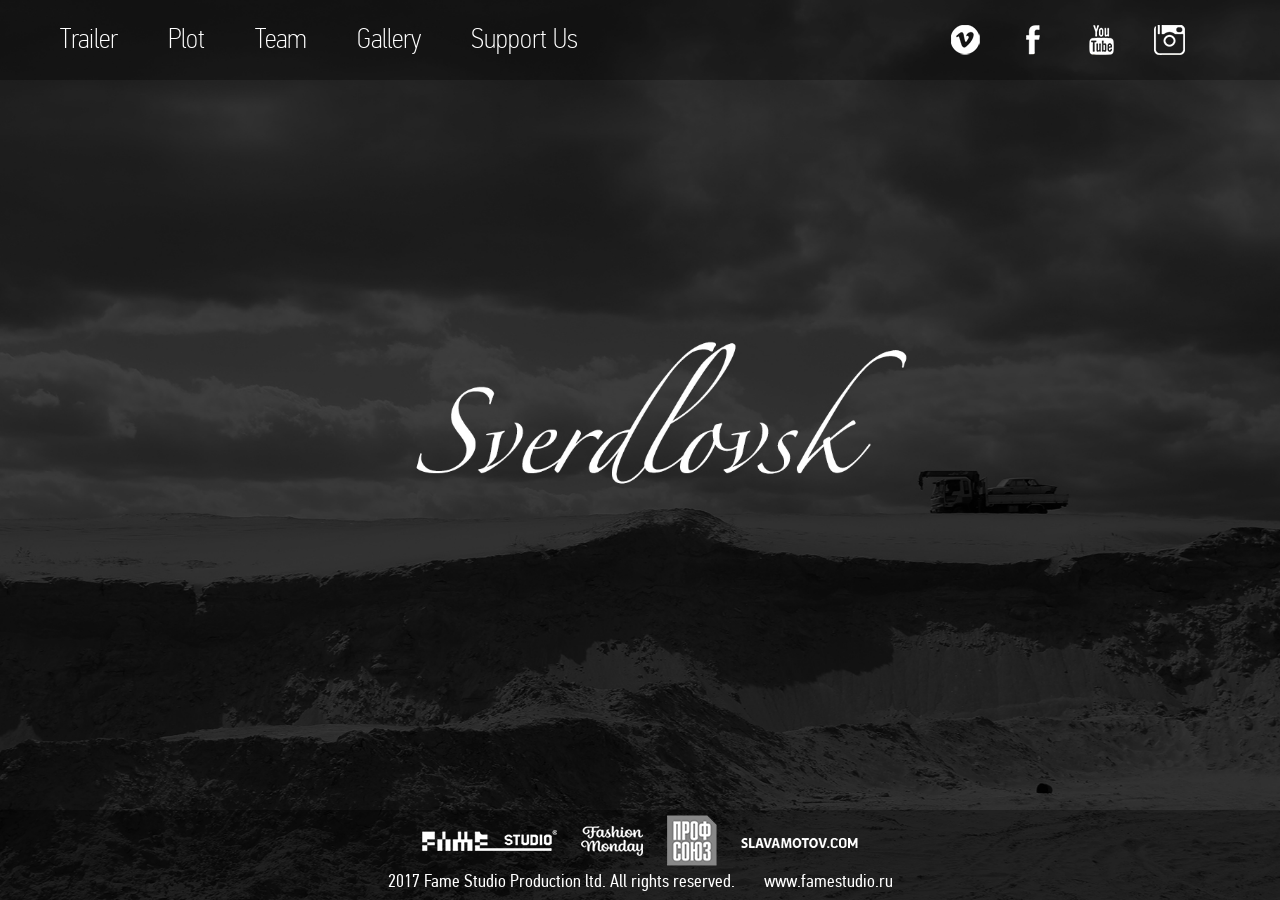
==== commit c3420fa9: "fixes for new festival" ====
--- a/www/index.html
+++ b/www/index.html
@@ -24,14 +24,15 @@
     <script type="text/javascript" charset="utf-8">
             $(function(){
                 // Trigger maximage
-                jQuery('#maximage').maximage();
-                jQuery('#maximage3').maximage();
+                
             });
      </script>
      <script type="text/javascript" charset="utf-8">
             $(function(){
                 // Trigger maximage
-                jQuery('#maximage2, #maximage2_').maximage({
+				jQuery('#maximage').maximage();
+                jQuery('#maximage3').maximage();
+                jQuery('#maximage2').maximage({
                     cssBackgroundSize: false, // We don't want to use background-size:cover for our custom size
                     backgroundSize: function( $item ){
                         var verticalOffset = 100, // Top offset + Bottom offset
@@ -48,9 +49,10 @@
                         }
                     },
                     onImagesLoaded: function(){
-                        jQuery('#maximage2, #maximage2_').fadeIn();
+                        jQuery('#maximage2').fadeIn();
                     }
                 });
+				
             });
         </script>
 </head>
@@ -100,9 +102,6 @@
                       
                          <div class="viewport">
                               <div class="overview">
-                                <!-- <p>premiere <span>14.10.2016</span> at <span>SALUT CINEMA</span></p> -->
-                                <p><span>С 27 ОКТЯБРЯ</span></p>
-                                <p><a href="http://www.kinosalut.ru/films/3775" target="_blank">в кинотеатре САЛЮТ</a></p>
                               </div>
                             </div>
                             </div>
@@ -138,7 +137,7 @@
                <div id="plotPage" style="display: none;" >
                    
 
-                    <div id="maximage2_">
+                    <div id="maximage2">
                          <img src="img/storybg3.png" alt="" width="100%" height="760" />
                     </div>
                
@@ -152,8 +151,8 @@
                               <div class="overview">
                               
                              
-                              
-                                  <p>You could find more details here <span>LATER</span></p>
+                              <p>Aloofness of the city filled its courtyards and streets. Sverdlovsk was no exception, as well as the characters in the film. Fedor feels quite confident in the role he has chosen for himself. With Boris and Iskra, they moved up the "career" ladder. The crimes become bold and careless. However, the more the characters feel that such stories have no happy ending, the more inevitable it becomes.</p>
+                                  <p><span>Have you ever been to Sverdlovsk?</span></p>
                                      
                                    
                                   
@@ -167,7 +166,7 @@
                <div id="castPage" style="display: none;" >
                    
 
-                    <div id="maximage2">
+                    <div id="maximage4">
                          <img src="img/storybg3.png" alt="" width="100%" height="760" />
                     </div>
                
@@ -352,7 +351,7 @@
                     <a href="http://pro4pro.ru/"><img src="img/patner3.png" alt="" /></a>
                     <a href="http://slavamotov.com/ "><img src="img/patner4.png" alt="" /></a>
                </div>
-               <p>2016 Fame Studio Production ltd. All rights reserved.  <a href="http://www.famestudio.ru/">www.famestudio.ru</a> </p>
+               <p>2017 Fame Studio Production ltd. All rights reserved.  <a href="http://www.famestudio.ru/">www.famestudio.ru</a> </p>
           </div>
      </div>
 
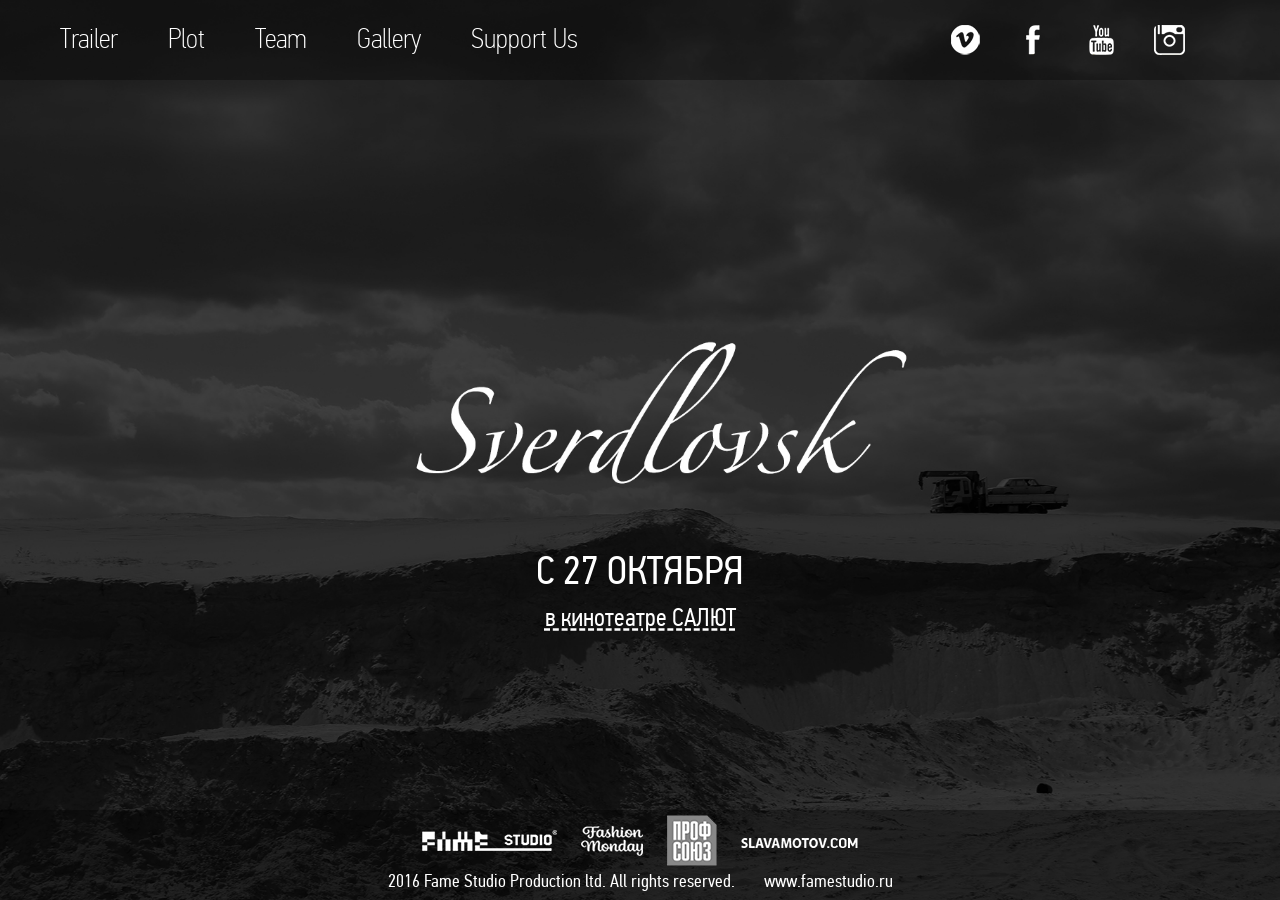
==== commit 5669f55b: "new trailer" ====
--- a/www/index.html
+++ b/www/index.html
@@ -24,15 +24,14 @@
     <script type="text/javascript" charset="utf-8">
             $(function(){
                 // Trigger maximage
-                
+                jQuery('#maximage').maximage();
+                jQuery('#maximage3').maximage();
             });
      </script>
      <script type="text/javascript" charset="utf-8">
             $(function(){
                 // Trigger maximage
-				jQuery('#maximage').maximage();
-                jQuery('#maximage3').maximage();
-                jQuery('#maximage2').maximage({
+                jQuery('#maximage2, #maximage2_').maximage({
                     cssBackgroundSize: false, // We don't want to use background-size:cover for our custom size
                     backgroundSize: function( $item ){
                         var verticalOffset = 100, // Top offset + Bottom offset
@@ -49,10 +48,9 @@
                         }
                     },
                     onImagesLoaded: function(){
-                        jQuery('#maximage2').fadeIn();
+                        jQuery('#maximage2, #maximage2_').fadeIn();
                     }
                 });
-				
             });
         </script>
 </head>
@@ -102,6 +100,9 @@
                       
                          <div class="viewport">
                               <div class="overview">
+                                <!-- <p>premiere <span>14.10.2016</span> at <span>SALUT CINEMA</span></p> -->
+                                <p><span>С 27 ОКТЯБРЯ</span></p>
+                                <p><a href="http://www.kinosalut.ru/films/3775" target="_blank">в кинотеатре САЛЮТ</a></p>
                               </div>
                             </div>
                             </div>
@@ -137,7 +138,7 @@
                <div id="plotPage" style="display: none;" >
                    
 
-                    <div id="maximage2">
+                    <div id="maximage2_">
                          <img src="img/storybg3.png" alt="" width="100%" height="760" />
                     </div>
                
@@ -151,8 +152,8 @@
                               <div class="overview">
                               
                              
-                              <p>Aloofness of the city filled its courtyards and streets. Sverdlovsk was no exception, as well as the characters in the film. Fedor feels quite confident in the role he has chosen for himself. With Boris and Iskra, they moved up the "career" ladder. The crimes become bold and careless. However, the more the characters feel that such stories have no happy ending, the more inevitable it becomes.</p>
-                                  <p><span>Have you ever been to Sverdlovsk?</span></p>
+                              
+                                  <p>You could find more details here <span>LATER</span></p>
                                      
                                    
                                   
@@ -166,7 +167,7 @@
                <div id="castPage" style="display: none;" >
                    
 
-                    <div id="maximage4">
+                    <div id="maximage2">
                          <img src="img/storybg3.png" alt="" width="100%" height="760" />
                     </div>
                
@@ -335,7 +336,8 @@
              <param name="allowfullscreen" value="true" />
              <param name="allowscriptaccess" value="always" />
              <param name="movie" value="https://www.youtube.com/watch?v=8Fw3VYVZLJc" /><embed src="https://www.youtube.com/embed/8Fw3VYVZLJc" type="application/x-shockwave-flash" allowfullscreen="true" allowscriptaccess="always" width="100%" height="100%"></embed></object>  -->
-             <iframe width="100%" height="100%" src="https://www.youtube.com/embed/xurfYt-7DkQ" frameborder="0" allowfullscreen></iframe>
+             <!-- <iframe width="100%" height="100%" src="https://www.youtube.com/embed/xurfYt-7DkQ" frameborder="0" allowfullscreen></iframe> -->
+             <iframe src="https://player.vimeo.com/video/185793578?autoplay=1" width="100%" height="100%" frameborder="0" webkitallowfullscreen mozallowfullscreen allowfullscreen></iframe>
          </div>
     </div>
 
@@ -351,7 +353,7 @@
                     <a href="http://pro4pro.ru/"><img src="img/patner3.png" alt="" /></a>
                     <a href="http://slavamotov.com/ "><img src="img/patner4.png" alt="" /></a>
                </div>
-               <p>2017 Fame Studio Production ltd. All rights reserved.  <a href="http://www.famestudio.ru/">www.famestudio.ru</a> </p>
+               <p>2016 Fame Studio Production ltd. All rights reserved.  <a href="http://www.famestudio.ru/">www.famestudio.ru</a> </p>
           </div>
      </div>
 
--- a/www/css/index.css
+++ b/www/css/index.css
@@ -106,7 +106,7 @@
 /* #storyPage .xBtn {top: 20px !important; right: 340px !important; background-image: url('../img/xbtn1.png') !important ;} */
 
 #castPage { width: 100%;  position: absolute;  display: block; overflow: hidden; top: 0;}
-#castPage .general { left: 50%;margin-top: -100px;position: absolute;top: 50%;width: 950px;}
+#castPage .general { left: 50%;margin-top: -100px;position: absolute;top: 40%;width: 950px;}
 #castPage .viewport { width: 950px;  position: relative;   margin: 0 0 0 -475px;}
 #castPage>.text img {text-align: center; padding-bottom: 10px;}
 #castPage>.general>.viewport>.overview p { font-family: 'cond_prothin';  font-size: 20px;line-height: 21px;padding-bottom: 13px; text-align: center;}
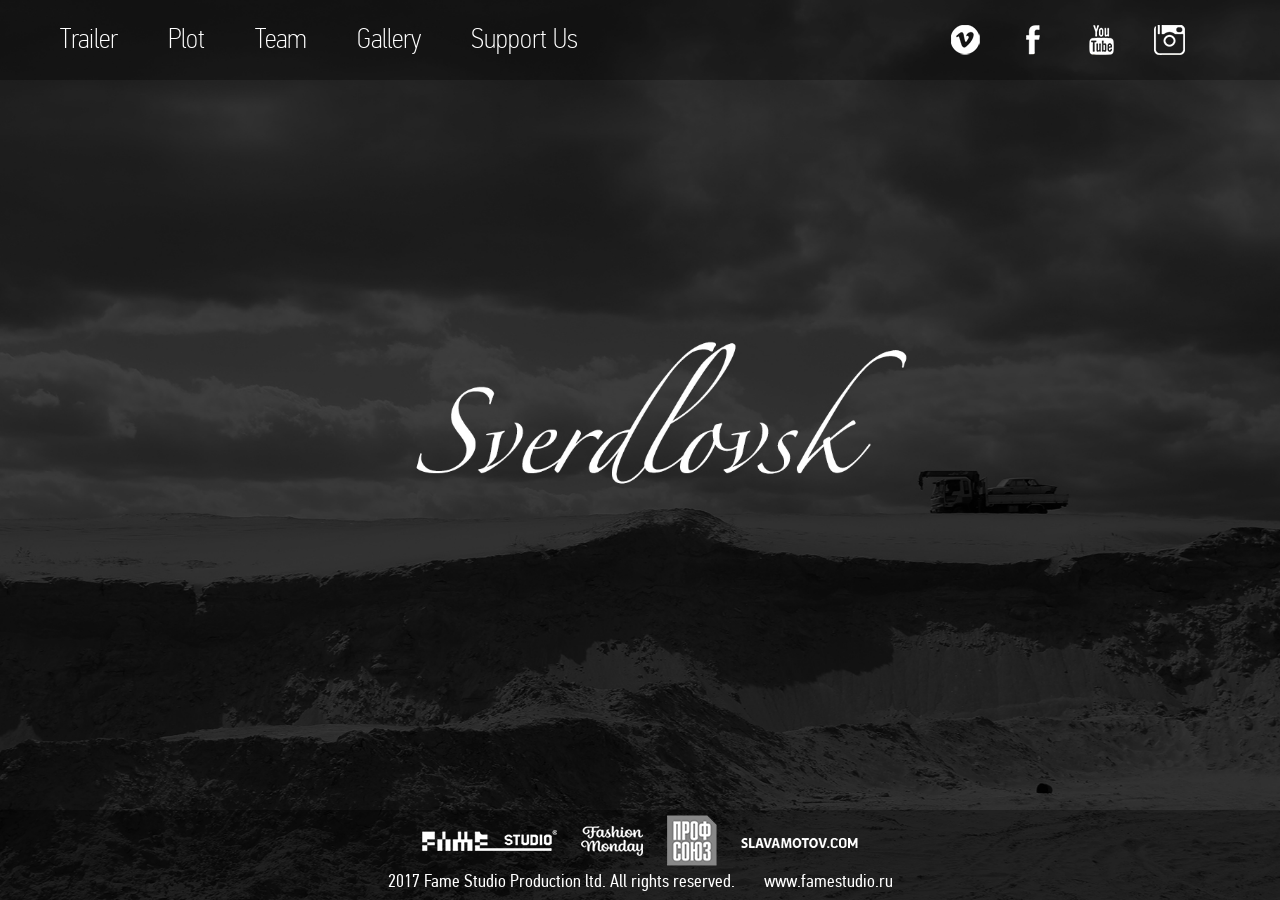
==== commit 9cac5f5b: "Merge branch 'master' of https://gitlab.com/Rast1234/sverdlovsk-movie.pro" ====
--- a/www/index.html
+++ b/www/index.html
@@ -24,14 +24,15 @@
     <script type="text/javascript" charset="utf-8">
             $(function(){
                 // Trigger maximage
-                jQuery('#maximage').maximage();
-                jQuery('#maximage3').maximage();
+                
             });
      </script>
      <script type="text/javascript" charset="utf-8">
             $(function(){
                 // Trigger maximage
-                jQuery('#maximage2, #maximage2_').maximage({
+				jQuery('#maximage').maximage();
+                jQuery('#maximage3').maximage();
+                jQuery('#maximage2').maximage({
                     cssBackgroundSize: false, // We don't want to use background-size:cover for our custom size
                     backgroundSize: function( $item ){
                         var verticalOffset = 100, // Top offset + Bottom offset
@@ -48,9 +49,10 @@
                         }
                     },
                     onImagesLoaded: function(){
-                        jQuery('#maximage2, #maximage2_').fadeIn();
+                        jQuery('#maximage2').fadeIn();
                     }
                 });
+				
             });
         </script>
 </head>
@@ -100,9 +102,6 @@
                       
                          <div class="viewport">
                               <div class="overview">
-                                <!-- <p>premiere <span>14.10.2016</span> at <span>SALUT CINEMA</span></p> -->
-                                <p><span>С 27 ОКТЯБРЯ</span></p>
-                                <p><a href="http://www.kinosalut.ru/films/3775" target="_blank">в кинотеатре САЛЮТ</a></p>
                               </div>
                             </div>
                             </div>
@@ -138,7 +137,7 @@
                <div id="plotPage" style="display: none;" >
                    
 
-                    <div id="maximage2_">
+                    <div id="maximage2">
                          <img src="img/storybg3.png" alt="" width="100%" height="760" />
                     </div>
                
@@ -152,8 +151,8 @@
                               <div class="overview">
                               
                              
-                              
-                                  <p>You could find more details here <span>LATER</span></p>
+                              <p>Aloofness of the city filled its courtyards and streets. Sverdlovsk was no exception, as well as the characters in the film. Fedor feels quite confident in the role he has chosen for himself. With Boris and Iskra, they moved up the "career" ladder. The crimes become bold and careless. However, the more the characters feel that such stories have no happy ending, the more inevitable it becomes.</p>
+                                  <p><span>Have you ever been to Sverdlovsk?</span></p>
                                      
                                    
                                   
@@ -167,7 +166,7 @@
                <div id="castPage" style="display: none;" >
                    
 
-                    <div id="maximage2">
+                    <div id="maximage4">
                          <img src="img/storybg3.png" alt="" width="100%" height="760" />
                     </div>
                
@@ -337,7 +336,7 @@
              <param name="allowscriptaccess" value="always" />
              <param name="movie" value="https://www.youtube.com/watch?v=8Fw3VYVZLJc" /><embed src="https://www.youtube.com/embed/8Fw3VYVZLJc" type="application/x-shockwave-flash" allowfullscreen="true" allowscriptaccess="always" width="100%" height="100%"></embed></object>  -->
              <!-- <iframe width="100%" height="100%" src="https://www.youtube.com/embed/xurfYt-7DkQ" frameborder="0" allowfullscreen></iframe> -->
-             <iframe src="https://player.vimeo.com/video/185793578?autoplay=1" width="100%" height="100%" frameborder="0" webkitallowfullscreen mozallowfullscreen allowfullscreen></iframe>
+             <iframe src="https://player.vimeo.com/video/189760187?autoplay=1" width="100%" height="100%" frameborder="0" webkitallowfullscreen mozallowfullscreen allowfullscreen></iframe>
          </div>
     </div>
 
@@ -353,7 +352,7 @@
                     <a href="http://pro4pro.ru/"><img src="img/patner3.png" alt="" /></a>
                     <a href="http://slavamotov.com/ "><img src="img/patner4.png" alt="" /></a>
                </div>
-               <p>2016 Fame Studio Production ltd. All rights reserved.  <a href="http://www.famestudio.ru/">www.famestudio.ru</a> </p>
+               <p>2017 Fame Studio Production ltd. All rights reserved.  <a href="http://www.famestudio.ru/">www.famestudio.ru</a> </p>
           </div>
      </div>
 
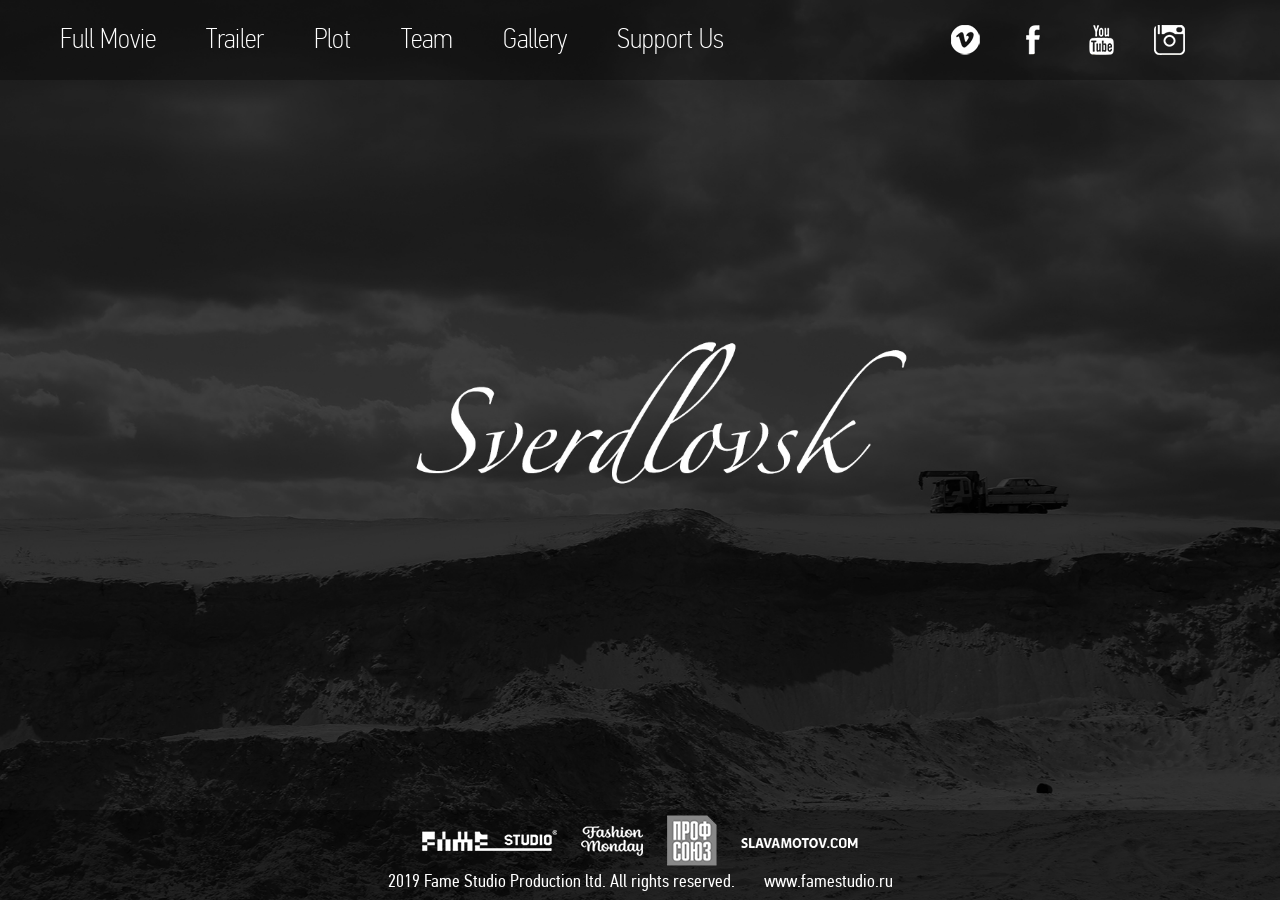
==== commit ac2e4e0a: "sync with actual site" ====
--- a/www/index.html
+++ b/www/index.html
@@ -211,13 +211,19 @@
                               
      <div style="" id="nav_wrapper">
           <ul id="nav">
-               <li id="trailer_nav"> 
-                    <div class="navLabel">
+               <li id="movie_nav" class="video"> 
+                    <div class="navLabel videoLabel">
+                    	<span>
+                        	<div class="navStory">Full Movie</div>
+                        </span>
+                    </div>
+               </li>
+			   <li id="trailer_nav" class="video"> 
+                    <div class="navLabel videoLabel">
                     	<span>
                         	<div class="navStory">Trailer</div>
                         </span>
                     </div>
-
                </li>
                <li id="plot_nav">
                     <div class="navLabel">
@@ -238,6 +244,18 @@
                     <div class="content">
                          <ul id="gallery">
                               <li class="showing">
+                                <img src="img/gallery/1year_1.jpg" alt="gallery image" data-caption="" border="0">
+                              </li>
+							  <li>
+                                <img src="img/gallery/1year_2.jpg" alt="gallery image" data-caption="" border="0">
+                              </li>
+							  <li>
+                                <img src="img/gallery/1year_3.jpg" alt="gallery image" data-caption="" border="0">
+                              </li>
+							  <li>
+                                <img src="img/gallery/1year_4.jpg" alt="gallery image" data-caption="" border="0">
+                              </li>
+							  <li>
                                 <img src="img/gallery/poster01.jpg" alt="gallery image" data-caption="" border="0">
                               </li>
                               <li>
@@ -248,6 +266,9 @@
                               </li>
                               <li>
                                 <img src="img/gallery/poster04.jpg" alt="gallery image" data-caption="" border="0">
+                              </li>
+							  <li>
+                                <img src="img/gallery/poster05.jpg" alt="gallery image" data-caption="" border="0">
                               </li>
                               <li>
                                 <img src="img/gallery/gallery00.jpg" alt="gallery image" data-caption="
@@ -328,15 +349,26 @@
 
 
     <!-- video gallery overlay player--> 
-    <a id="trailerOverlayTrigger" href="#videoGallery_wrapper" style="display:none;"></a>
-    <div id="videoGallery_wrapper">
-         <div id="videoGallery_player">
+	<a id="movieOverlayTrigger" href="#movieGallery_wrapper" style="display:none;"></a>
+    <div id="movieGallery_wrapper">
+         <div id="movieGallery_player">
              <!-- <object width="100%" height="100%">
              <param name="allowfullscreen" value="true" />
              <param name="allowscriptaccess" value="always" />
              <param name="movie" value="https://www.youtube.com/watch?v=8Fw3VYVZLJc" /><embed src="https://www.youtube.com/embed/8Fw3VYVZLJc" type="application/x-shockwave-flash" allowfullscreen="true" allowscriptaccess="always" width="100%" height="100%"></embed></object>  -->
-             <!-- <iframe width="100%" height="100%" src="https://www.youtube.com/embed/xurfYt-7DkQ" frameborder="0" allowfullscreen></iframe> -->
-             <iframe src="https://player.vimeo.com/video/189760187?autoplay=1" width="100%" height="100%" frameborder="0" webkitallowfullscreen mozallowfullscreen allowfullscreen></iframe>
+             <iframe width="100%" height="100%" src="https://www.youtube.com/embed/CWDwrbt7uWw" frameborder="0" allowfullscreen></iframe>
+             <!-- <iframe src="https://player.vimeo.com/video/189760187?autoplay=1" width="100%" height="100%" frameborder="0" webkitallowfullscreen mozallowfullscreen allowfullscreen></iframe> -->
+         </div>
+    </div>
+    <a id="trailerOverlayTrigger" href="#trailerGallery_wrapper" style="display:none;"></a>
+    <div id="trailerGallery_wrapper">
+         <div id="trailerGallery_player">
+             <!-- <object width="100%" height="100%">
+             <param name="allowfullscreen" value="true" />
+             <param name="allowscriptaccess" value="always" />
+             <param name="movie" value="https://www.youtube.com/watch?v=8Fw3VYVZLJc" /><embed src="https://www.youtube.com/embed/8Fw3VYVZLJc" type="application/x-shockwave-flash" allowfullscreen="true" allowscriptaccess="always" width="100%" height="100%"></embed></object>  -->
+             <iframe width="100%" height="100%" src="https://www.youtube.com/embed/guYLNGqmZus" frameborder="0" allowfullscreen></iframe>
+             <!-- <iframe src="https://player.vimeo.com/video/189760187?autoplay=1" width="100%" height="100%" frameborder="0" webkitallowfullscreen mozallowfullscreen allowfullscreen></iframe> -->
          </div>
     </div>
 
@@ -352,7 +384,7 @@
                     <a href="http://pro4pro.ru/"><img src="img/patner3.png" alt="" /></a>
                     <a href="http://slavamotov.com/ "><img src="img/patner4.png" alt="" /></a>
                </div>
-               <p>2017 Fame Studio Production ltd. All rights reserved.  <a href="http://www.famestudio.ru/">www.famestudio.ru</a> </p>
+               <p>2019 Fame Studio Production ltd. All rights reserved.  <a href="http://www.famestudio.ru/">www.famestudio.ru</a> </p>
           </div>
      </div>
 
@@ -360,7 +392,7 @@
 
 <script type="text/javascript">
 	var __lightBoxCloseLabel = "";
-    var __youtubeTrailerId = "xurfYt-7DkQ";
+    //var __youtubeTrailerId = "CWDwrbt7uWw";
 	var __isDesktop = true;
 	var __rootURL = "";
 	var __isIE8 = ""
--- a/www/css/index.css
+++ b/www/css/index.css
@@ -160,9 +160,9 @@
 
 
 
-#videoGallery_wrapper { width: 100%; height: 100%; position: relative; top: 0px; left: 0px; border: 0px solid red; display: none; }
-#videoGallery_player { width: 100%; height: 100%; position: relative; background-color: rgb(0, 0, 0); }
-#videoGallery_thumb_wrapper .videoGallery_thumbItem:nth-child(1) { margin-left: 0px; }
+#movieGallery_wrapper, #trailerGallery_wrapper { width: 100%; height: 100%; position: relative; top: 0px; left: 0px; border: 0px solid red; display: none; }
+#movieGallery_player, #trailerGallery_player { width: 100%; height: 100%; position: relative; background-color: rgb(0, 0, 0); }
+#movieGallery_thumb_wrapper .movieGallery_thumbItem:nth-child(1), #trailerGallery_thumb_wrapper .trailerGallery_thumbItem:nth-child(1) { margin-left: 0px; }
 
 
 
